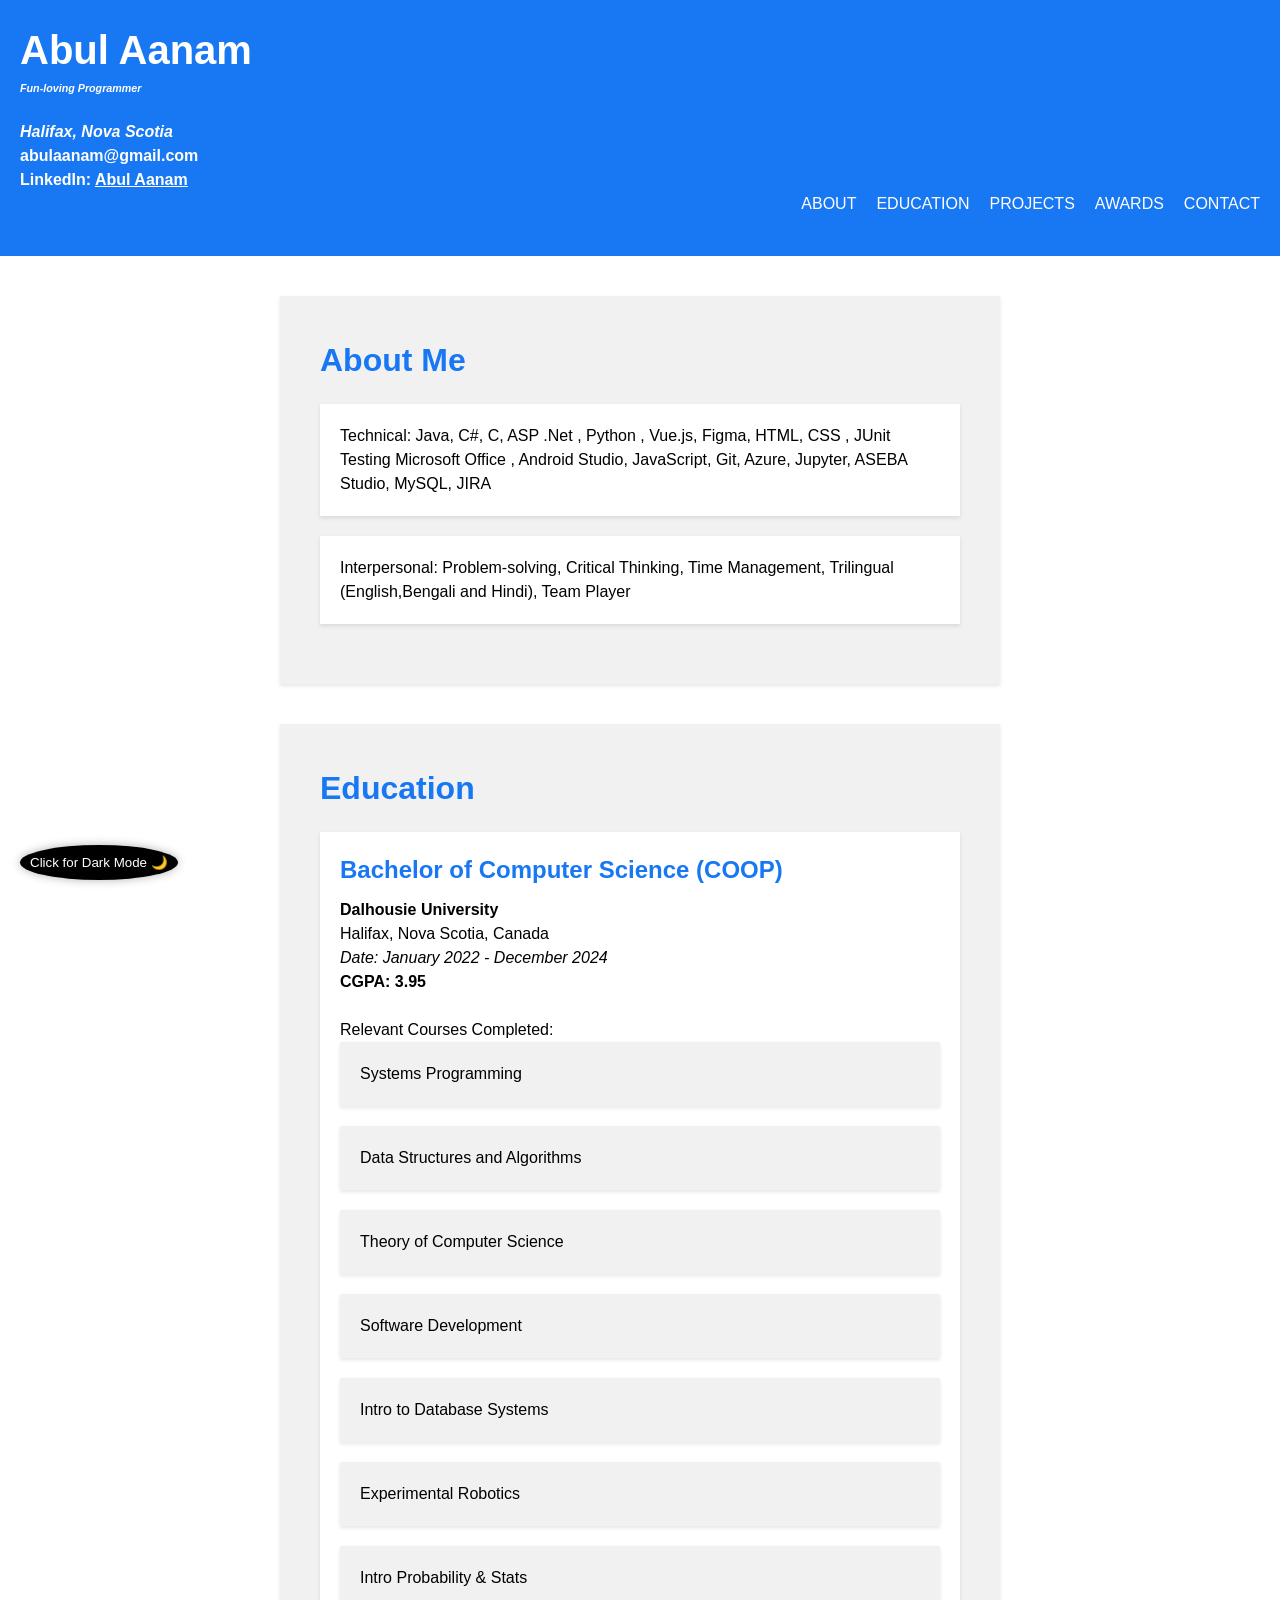
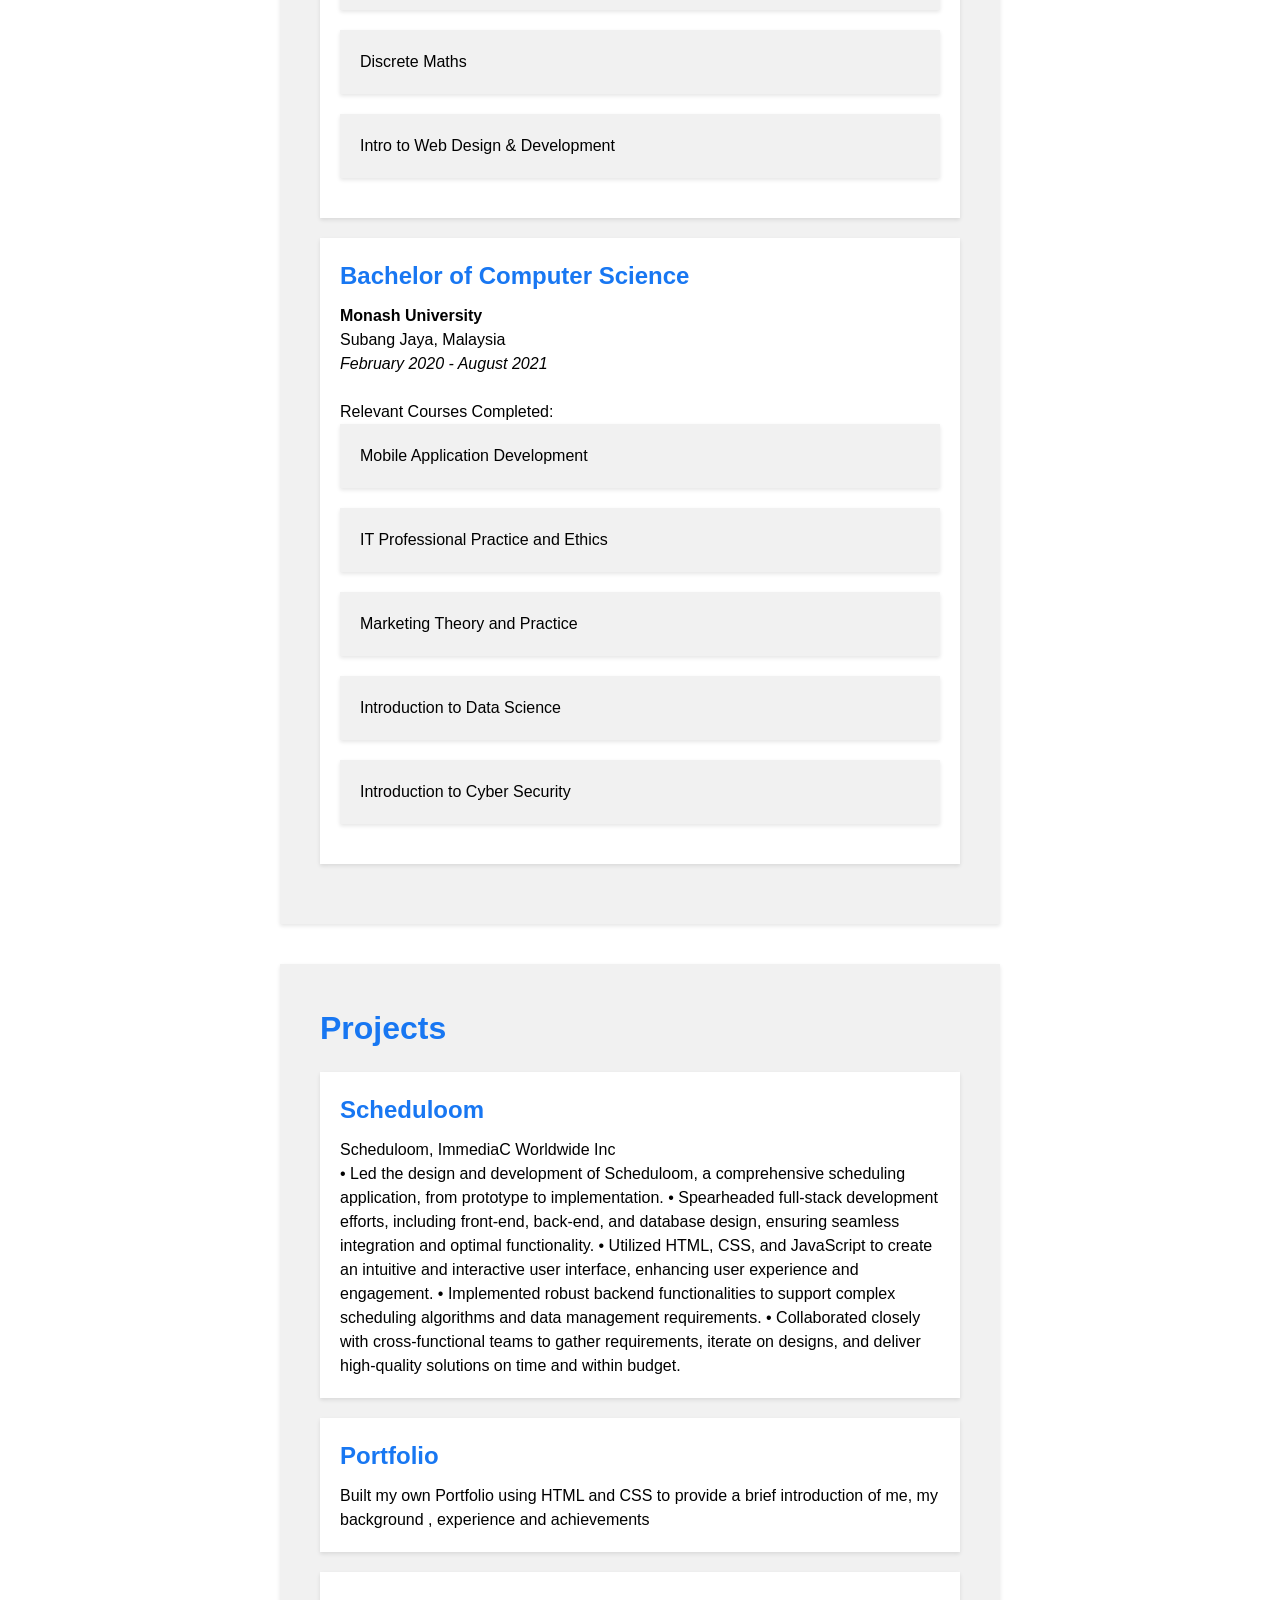
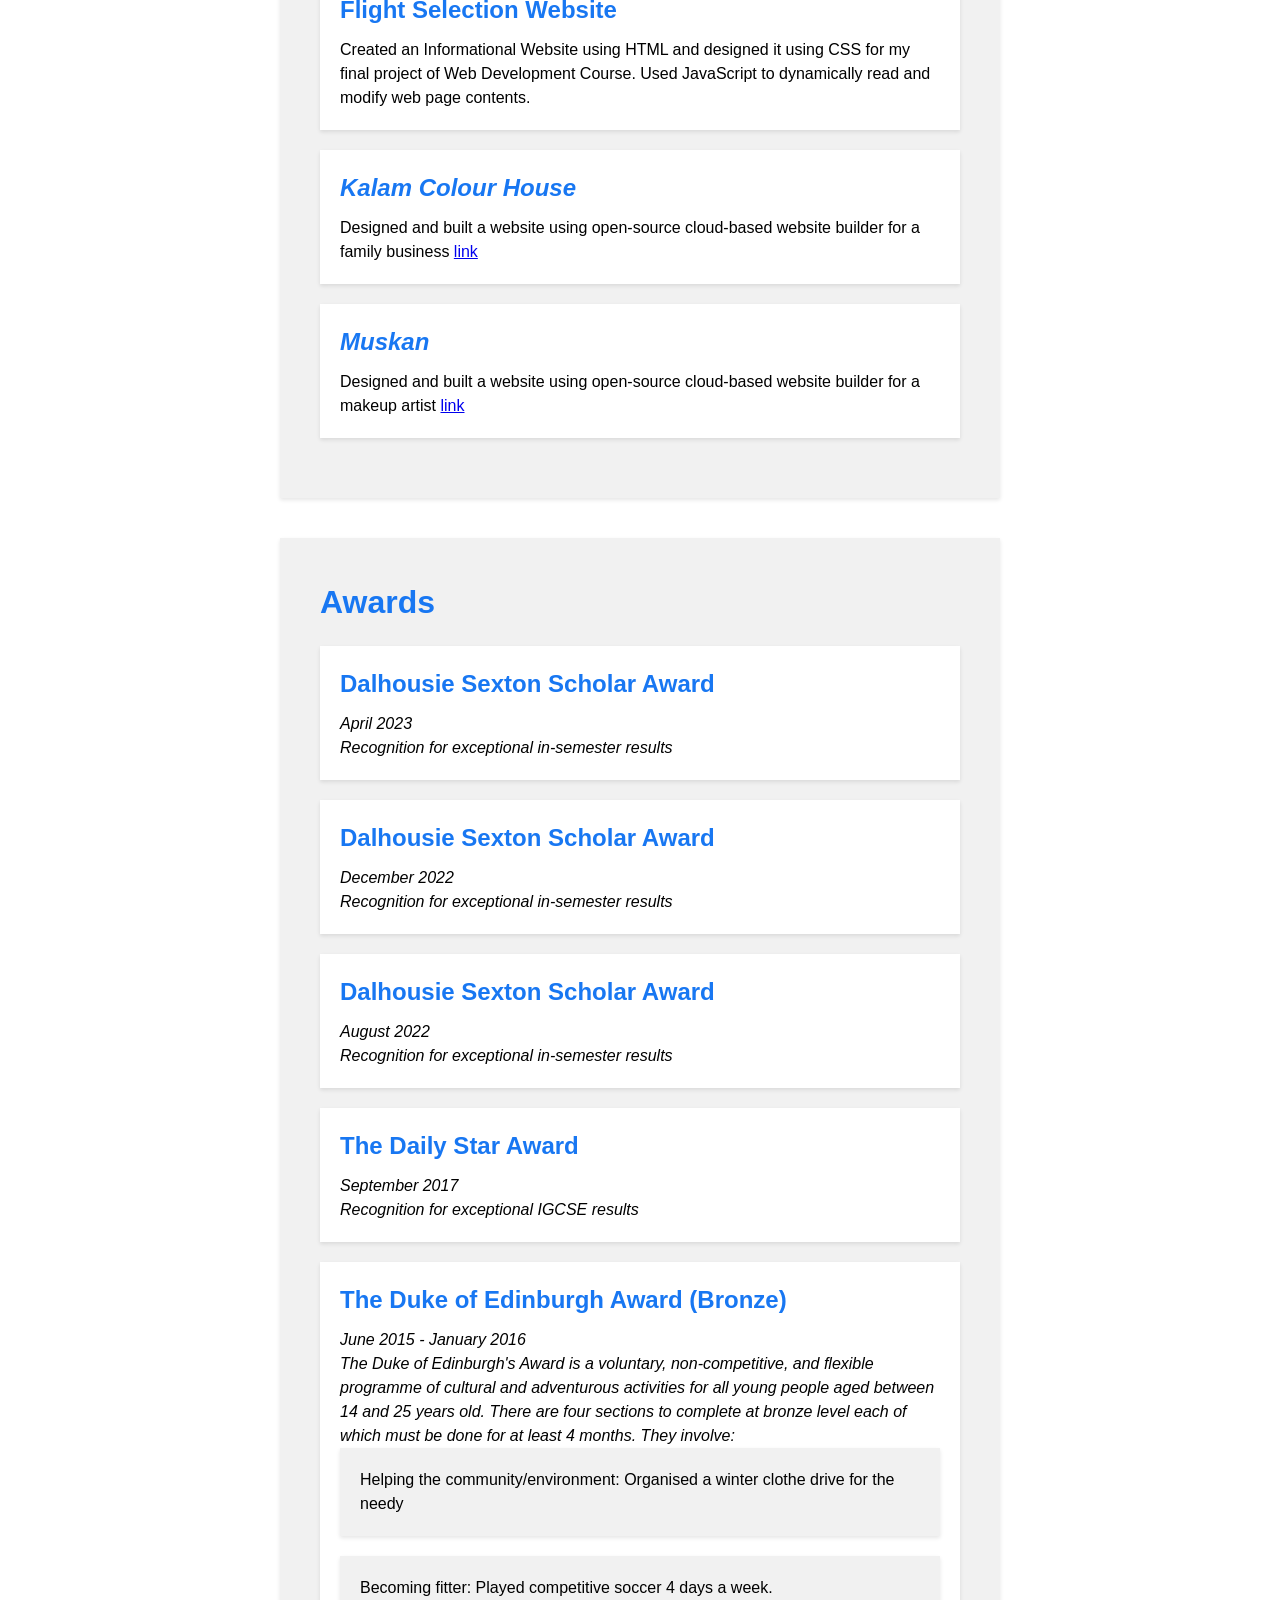
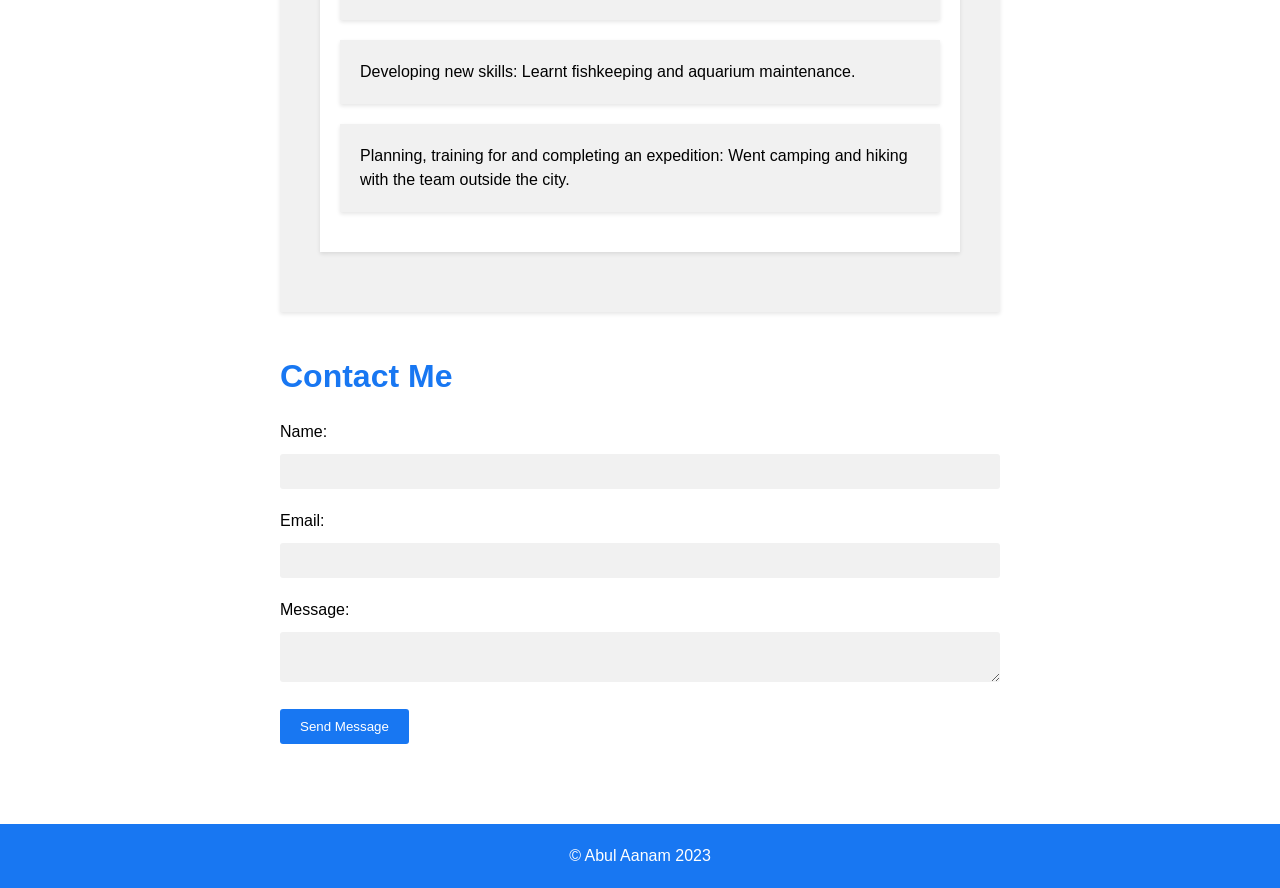
==== index.html @ 374cf5c2 "Update index.html" ====
<!DOCTYPE html>
<html lang="en">

<head>
  <meta charset="UTF-8">
  <meta name="viewport" content="width=device-width, initial-scale=1.0">
  <title>Abul Aanam - Portfolio</title>
  <link rel="stylesheet" href="style.css">
  <script src="your_script_file_name.js"></script>

  

<body>

  <header>
    <h1>Abul Aanam</h1>
    <h6><em>Fun-loving Programmer</em></h6>
    <br>
    <button class="dark-mode-toggle" onclick="toggleDarkMode()">Click for Dark Mode 🌙</button>
  
    <h4><em>Halifax, Nova Scotia</em></h4>
    <h4>abulaanam@gmail.com</h4>
    <h4>LinkedIn: <a href="https://www.linkedin.com/in/abul-aanam-955559208">Abul Aanam</a></h4>

    <nav>
      <ul>
        <li><a href="#about">About</a></li>
        <li><a href="#education">Education</a></li>
        <li><a href="#projects">Projects</a></li>
        <li><a href="#awards">Awards</a></li>
        <li><a href="#contact">Contact</a></li>
      </ul>
    </nav>
  </header>

  <main>

    <section id="about" class="section">
      <h2>About Me</h2>
      <ul>
        <li>Technical: Java, C#, C, ASP .Net , Python , Vue.js, Figma, HTML, CSS , JUnit Testing Microsoft Office , Android Studio, JavaScript, Git, Azure, Jupyter, ASEBA Studio, MySQL, JIRA</li>
        <li>Interpersonal: Problem-solving, Critical Thinking, Time Management, Trilingual (English,Bengali and Hindi), Team Player</li>
      </ul>
    </section>

    <section id="education" class="section">

      <h2>Education</h2>
      <ul>

        <li>
          <h3>Bachelor of Computer Science (COOP)</h3>
          <h4>Dalhousie University</h4>
          <p>Halifax, Nova Scotia, Canada</p>
          <p><em>Date: January 2022 - December 2024 </em></p>
          <p><b>CGPA: 3.95</b></p>
          <br>

          <p>Relevant Courses Completed:
            
            <ul>
              <li>Systems Programming</li>
              <li>Data Structures and Algorithms</li>
               <li>Theory of Computer Science</li>
              <li>Software Development</li>
              <li>Intro to Database Systems</li>
              <li>Experimental Robotics</li>
              <li>Intro Probability & Stats</li>
              <li>Discrete Maths</li>
              <li>Intro to Web Design & Development</li>
            </ul>
          </p>
        </li>

        <li>
          <h3>Bachelor of Computer Science</h3>
          <h4>Monash University</h4>
          <p>Subang Jaya, Malaysia</p>
          <p><em>February 2020 - August 2021</em></p>
          <br>
          <p>Relevant Courses Completed:
            <br>
            <ul>
              <li>Mobile Application Development</li>
              <li>IT Professional Practice and Ethics</li>
              <li>Marketing Theory and Practice</li>
              <li>Introduction to Data Science</li>
              <li>Introduction to Cyber Security</li>
            </ul>
          </p>
        </li>

        
      </ul>
    </section>

    <section id="projects" class="section">
      <h2>Projects</h2>
      <ul>
        <li>
          <h3>Scheduloom</h3>
          <p>Scheduloom, ImmediaC Worldwide Inc 
            <p>
              • Led the design and development of Scheduloom, a comprehensive scheduling application,
                from prototype to implementation.
              • Spearheaded full-stack development efforts, including front-end, back-end, and database
                design, ensuring seamless integration and optimal functionality.
              • Utilized HTML, CSS, and JavaScript to create an intuitive and interactive user interface,
                enhancing user experience and engagement.
              • Implemented robust backend functionalities to support complex scheduling algorithms
                and data management requirements.
              • Collaborated closely with cross-functional teams to gather requirements, iterate on
                designs, and deliver high-quality solutions on time and within budget.
            </p>
          </p>
        </li>
        
        <li>
          <h3>Portfolio</h3>
          <p>Built my own Portfolio using HTML and CSS to provide a brief introduction of me, my background , experience and achievements </p>
        </li>
        
        <li>
          <h3>Flight Selection Website</h3>
          <p>Created an Informational Website using HTML and designed it using CSS for my final project of Web Development Course. Used JavaScript to dynamically read and modify web page contents.</p>
        </li>

        <li>
          <h3><em>Kalam Colour House</em></h3>
          <p>Designed and built a website using open-source cloud-based website builder for a family business <a href="https://abulaanam.wixsite.com/kalamcolourhouse">link</a></p>
        </li>

        <li>
          <h3><em>Muskan</em></h3>
          <p>Designed and built a website using open-source cloud-based website builder for a makeup artist <a href="https://aarthmuskan.wixsite.com/website">link</a></p>

        </li>


      </ul>
    </section>


    <section id="awards" class="section">

      <h2>Awards</h2>
      <ul>
        <li>
            <h3>Dalhousie Sexton Scholar Award</h3>
            <p><em>April 2023</em></p>
            <p><em>Recognition for exceptional in-semester results</em></p>
          </li>
        <li>
          <h3>Dalhousie Sexton Scholar Award</h3>
          <p><em>December 2022</em></p>
          <p><em>Recognition for exceptional in-semester results</em></p>
        </li>
        <li>
          <h3>Dalhousie Sexton Scholar Award</h3>
          <p><em>August 2022</em></p>
          <p><em>Recognition for exceptional in-semester results</em></p>
        </li>
        <li>
          <h3>The Daily Star Award</h3>
          <p><em>September 2017</em></p>
          <p><em>Recognition for exceptional IGCSE results</em></p>
        </li>
        <li id="duke">
          <h3>The Duke of Edinburgh Award (Bronze)</h3>
          <p><em>June 2015 - January 2016</em></p>

          <p><em>The Duke of Edinburgh's Award is a voluntary, non-competitive, and flexible programme of cultural and adventurous activities for all young people aged between 14 and 25 years old. There are four sections to complete at bronze level each of which must be done for at least 4 months. They involve:</em></p>
          <ul>
            <li>Helping the community/environment: Organised a winter clothe drive for the needy</li>
            <li>Becoming fitter: Played competitive soccer 4 days a week.</li>
            <li>Developing new skills: Learnt fishkeeping and aquarium maintenance.</li>
            <li>Planning, training for and completing an expedition: Went camping and hiking with the team outside the city.</li>
          </ul>
          
        </li>
      </ul>

    </section>

    <section id="contact">
      
      <h2>Contact Me</h2>
      
      
      <form action="mailto:abulaanam@gmail.com" method="post" enctype="multipart/form-data">
        <label for="name">Name:</label>
        <input type="text" id="name" required>
        <label for="email">Email:</label>
        <input type="email" id="email" required>
        <label for="message">Message:</label>
        <textarea type="message" id="message" required></textarea>
        <button type="submit">Send Message</button>
      </form>

    </section>

  </main>


  <footer>
    <button onclick="topFunction()" id="myBtn" title="Go to top">Top↑</button>
    <p>&copy; Abul Aanam 2023</p>
  </footer>

</body>


</html>
---- style.css ----
/* Basic Styles */

* {
  box-sizing: border-box;
  margin: 0;
  padding: 0;
}

body {
  font-family: Arial, sans-serif;
  font-size: 16px;
  line-height: 1.5;
  background-color: white; 
}

header {
  background-color: #1877f2; 
  color: #fff;
  padding: 20px;
}


h4 a {
  color:  white;
}



h1 {
  font-size: 2.5rem;
  margin: 0;
}

nav ul {
  display: flex;
  justify-content: flex-end;
  list-style: none;
  margin: 0;
  padding: 0;
}

nav li {
  margin-left: 20px;
}

nav a {
  color: #fff;
  text-decoration: none;
  text-transform: uppercase;
}


nav a:hover {
  text-decoration: underline;
  text-decoration-color: #f1f1f1;
}

main {
  max-width: 800px;
  margin: 0 auto;
  padding: 40px;
}

.section {
  background-color: #f1f1f1;
  padding: 40px;
  box-shadow: 0 2px 4px rgba(0,0,0,.1);
}

.section li {
  background-color: #fff;
  padding: 20px;
  box-shadow: 0 2px 4px rgba(0,0,0,.1);
}

.section ul ul li {
    background-color:  #f1f1f1;
  }


section {
  margin-bottom: 40px;
}

h2 {
  font-size: 2rem;
  margin-bottom: 20px;
  color: #1877f2; 
}

ul {
  list-style: none;
  padding: 0;
}

li {
  margin-bottom: 20px;
}

h3 {
  font-size: 1.5rem;
  margin-bottom: 10px;
  color:  #1877f2; 
}

footer {
  background-color: #1877f2;
  color: #fff;
  padding: 20px;
  text-align: center;
}

footer p {
  margin: 0;
}

/* Custom Styles */

/* About Section */

#about {
  
  background-color: #f1f1f1;
}

#about p {
  margin-bottom: 20px;
}

/* Contact Section */

#contact {
  background-color: #fff;
}

form label {
  display: block;
  margin-bottom: 10px;
}

form input,form textarea {
  border: none;
  border-radius: 3px;
  padding: 10px;
  margin-bottom: 20px;
  width: 100%;
  background-color: #f2f2f2;
}

form button[type="submit"] {
  background-color: #1877f2; 
  color: #fff;
  border: none;
  border-radius: 3px;
  padding: 10px 20px;
  cursor: pointer;
}

form button[type="submit"]:hover {
  background-color: #3b5998; 
}
  
  form input{
    background-color: #f1f1f1;
  }  

  form textarea{
    background-color: #f1f1f1;
  }  

  #myBtn {
    display: none; /* Hide the button by default */
    position: fixed; /* Fixed position */
    bottom: 20px; /* Place the button at the bottom of the page */
    right: 30px; /* Place the button 30px from the right */
    z-index: 99; /* Make sure it does not overlap */
    border: none; /* Remove borders */
    outline: none; /* Remove outline */
    background-color: #555; /* Set background color */
    color: white; /* Set text color */
    cursor: pointer; /* Add a pointer on hover */
    padding: 15px; /* Add padding */
    border-radius: 10px; /* Add rounded corners */
    font-size: 18px; /* Increase font size */
  }
  
  #myBtn:hover {
    background-color: red; /* Add a darker background on hover */
  }


/* DARK MODE */

/* Style for the button */
.dark-mode-toggle {
  position: fixed;
  bottom: 20px;
  left: 20px;
  padding: 10px;
  background-color:#555555;
  border: none;
  box-shadow: 0px 0px 10px rgba(0, 0, 0, 0.3);
  z-index: 9999;
  cursor: pointer;
}

.dark-mode header {
      background-color: black; 
      color: #fff;
      padding: 20px;
    }    


/* About Section */

.dark-mode #about {

  background-color: black ;
  color:  #f2f2f2;
}

.dark-mode #about p {
  margin-bottom: 20px;
  color: #f2f2f2;
}


.dark-mode h4 a {
  color: #f2f2f2;
  }
  .dark-mode nav a {
  color: #f2f2f2;
  }
  .dark-mode nav a:hover {
  text-decoration-color: #f2f2f2;
  }
  
  .dark-mode .section {
  background-color: black;
  color:  #f2f2f2;
  }

  .dark-mode .section li {
  background-color: #555555;
  }

  .dark-mode #education li{
      background-color: black;
      color:  #f2f2f2;
  }

  .dark-mode #education li li{
      background-color: #555555;
      color:  #f2f2f2;
  }

  .dark-mode #awards li li{ 
      background-color: #333333;
      color:  #f2f2f2;
  }
  
  .dark-mode h2 {
  color: #f2f2f2;
  }
  
  .dark-mode h3 {
  color: #f2f2f2;
  }

/* Contact Section */

.dark-mode #contact {
  background-color:#333333;
  color:  #f2f2f2;
}    
  
.dark-mode footer {
  background-color: #444444;
  color:  #f2f2f2;
  }
  
  .dark-mode footer p {
  color: #f2f2f2;
  }
  
  .dark-mode form input, .dark-mode form textarea {
  background-color: #555555;
  color: #f2f2f2;
  }
  
  .dark-mode form button[type="submit"] {
  background-color: black;
  color:  #f2f2f2;
  }
  
  .dark-mode form button[type="submit"]:hover {
  background-color: black;
  color:  #f2f2f2;
  }
  
  .dark-mode #myBtn {
  background-color: #f2f2f2;
  color: white;
  color: #333333;
  }
  
  .dark-mode #myBtn:hover {
  background-color: #333333;
  color: #f2f2f2;
  }



/* Style for the button dark mode */
 .dark-mode .dark-mode-toggle {
  position: fixed;
  bottom: 20px;
  left: 20px;
  padding: 10px;
  background-color: white ;
  color: black;
  border: none;
  border-radius: 50%;
  box-shadow: 0px 0px 10px rgba(0, 0, 0, 0.3);
  z-index: 9999;
  cursor: pointer;
}

.dark-mode-toggle {
  position: fixed;
  bottom: 20px;
  left: 20px;
  padding: 10px;
  background-color: black ;
  color: white;
  border: none;
  border-radius: 50%;
  box-shadow: 0px 0px 10px rgba(0, 0, 0, 0.3);
  z-index: 9999;
  cursor: pointer;
}
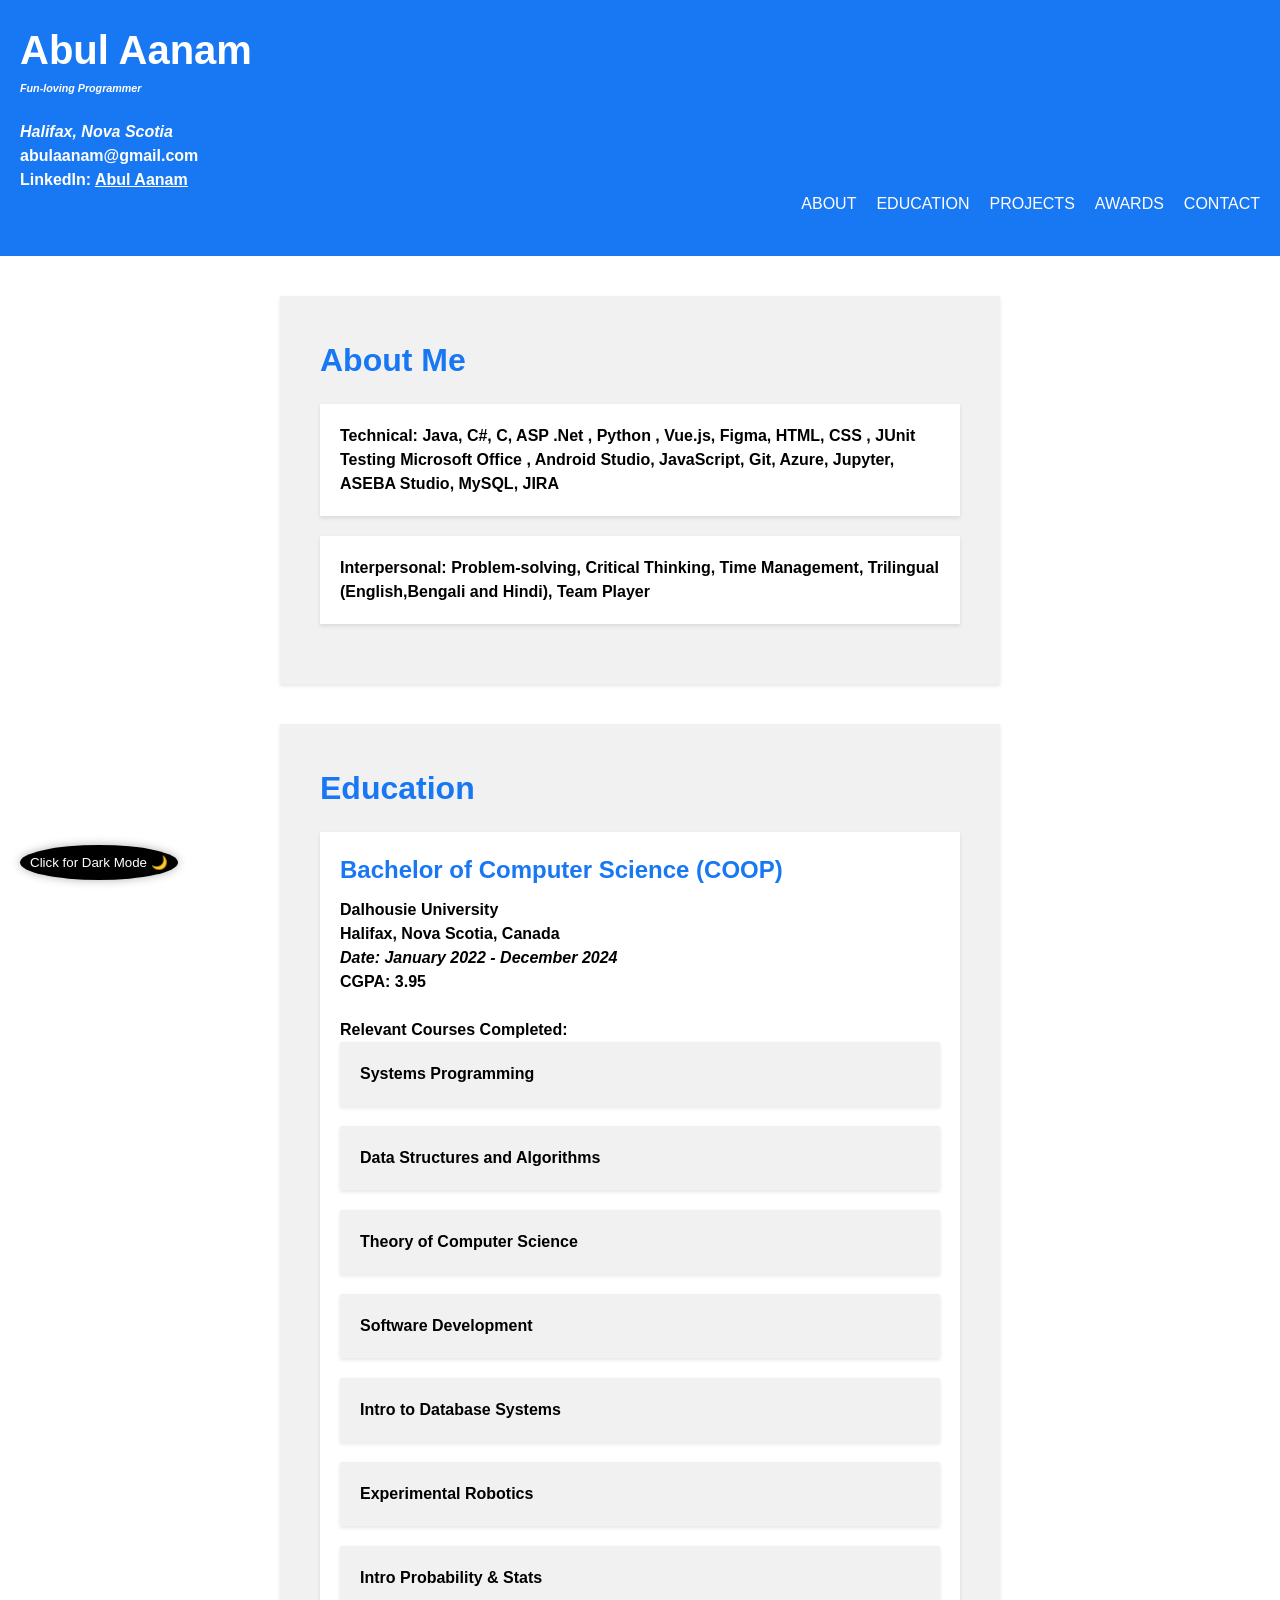
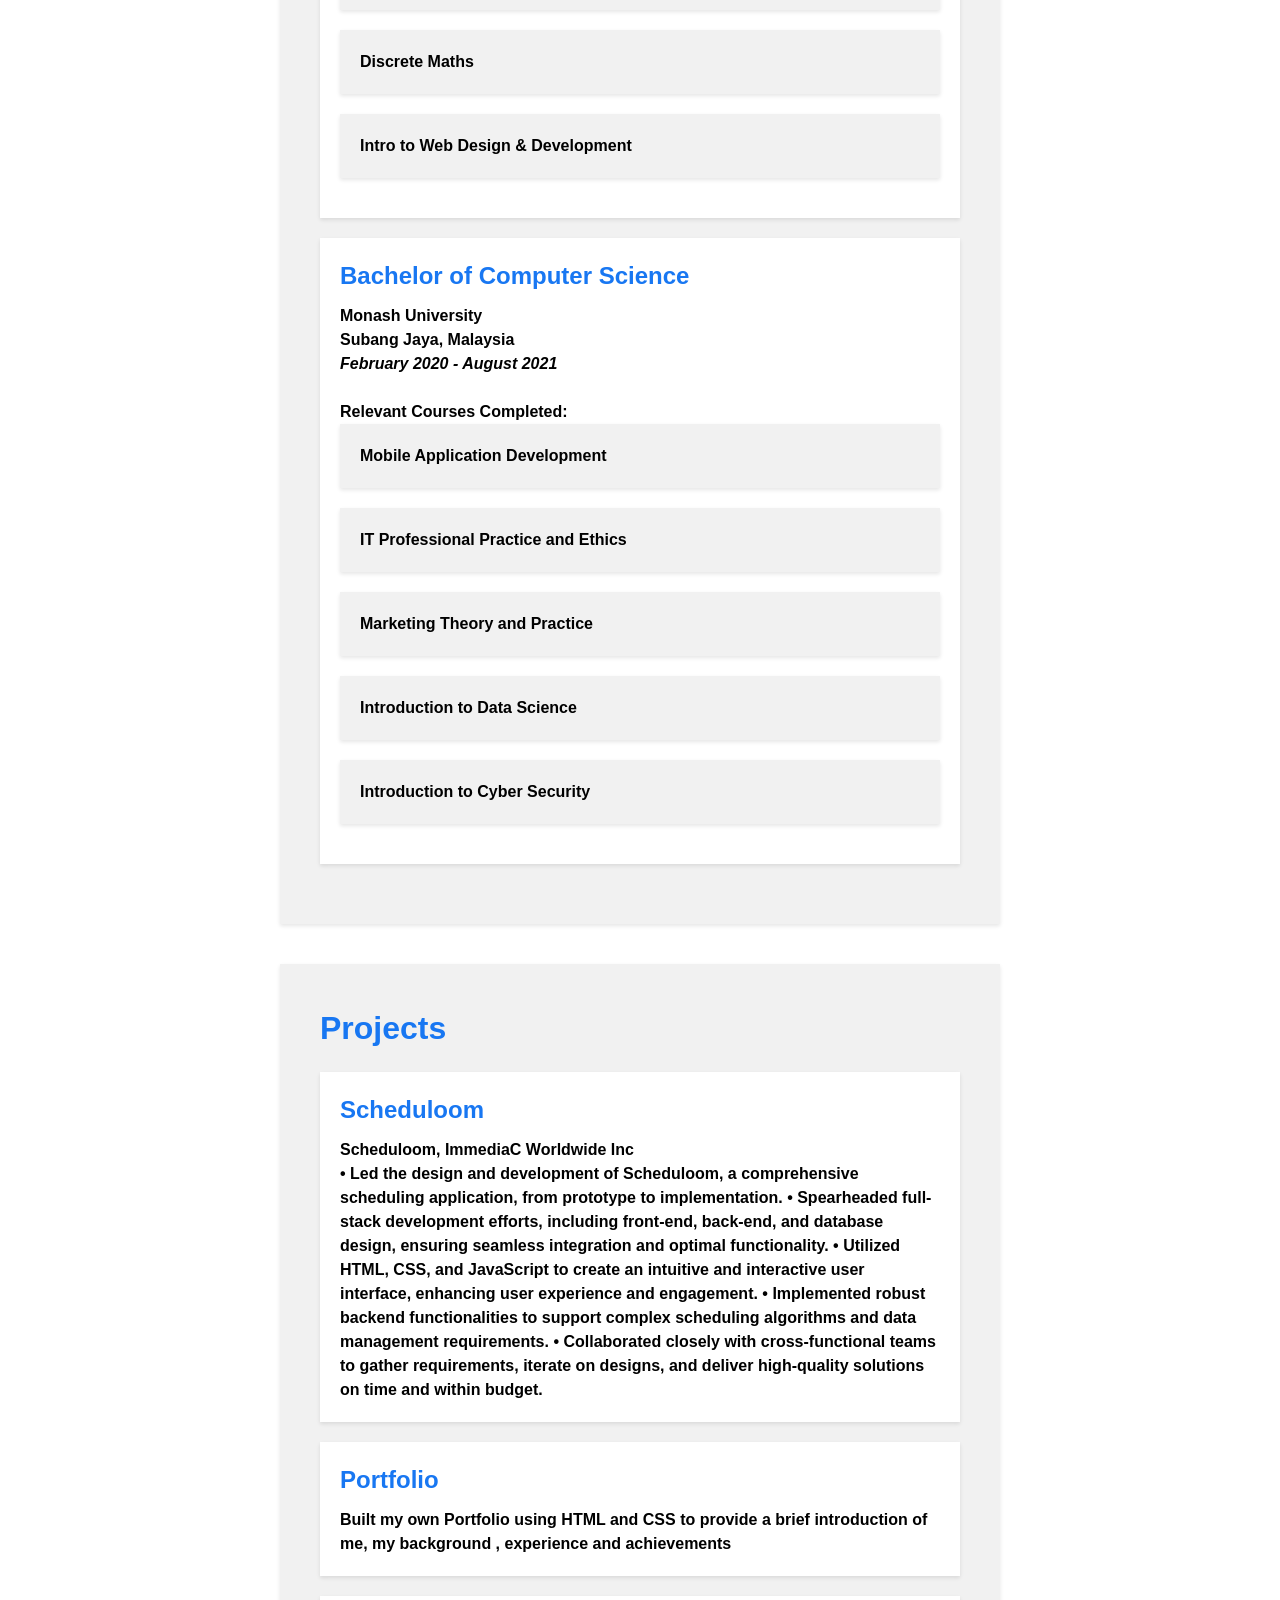
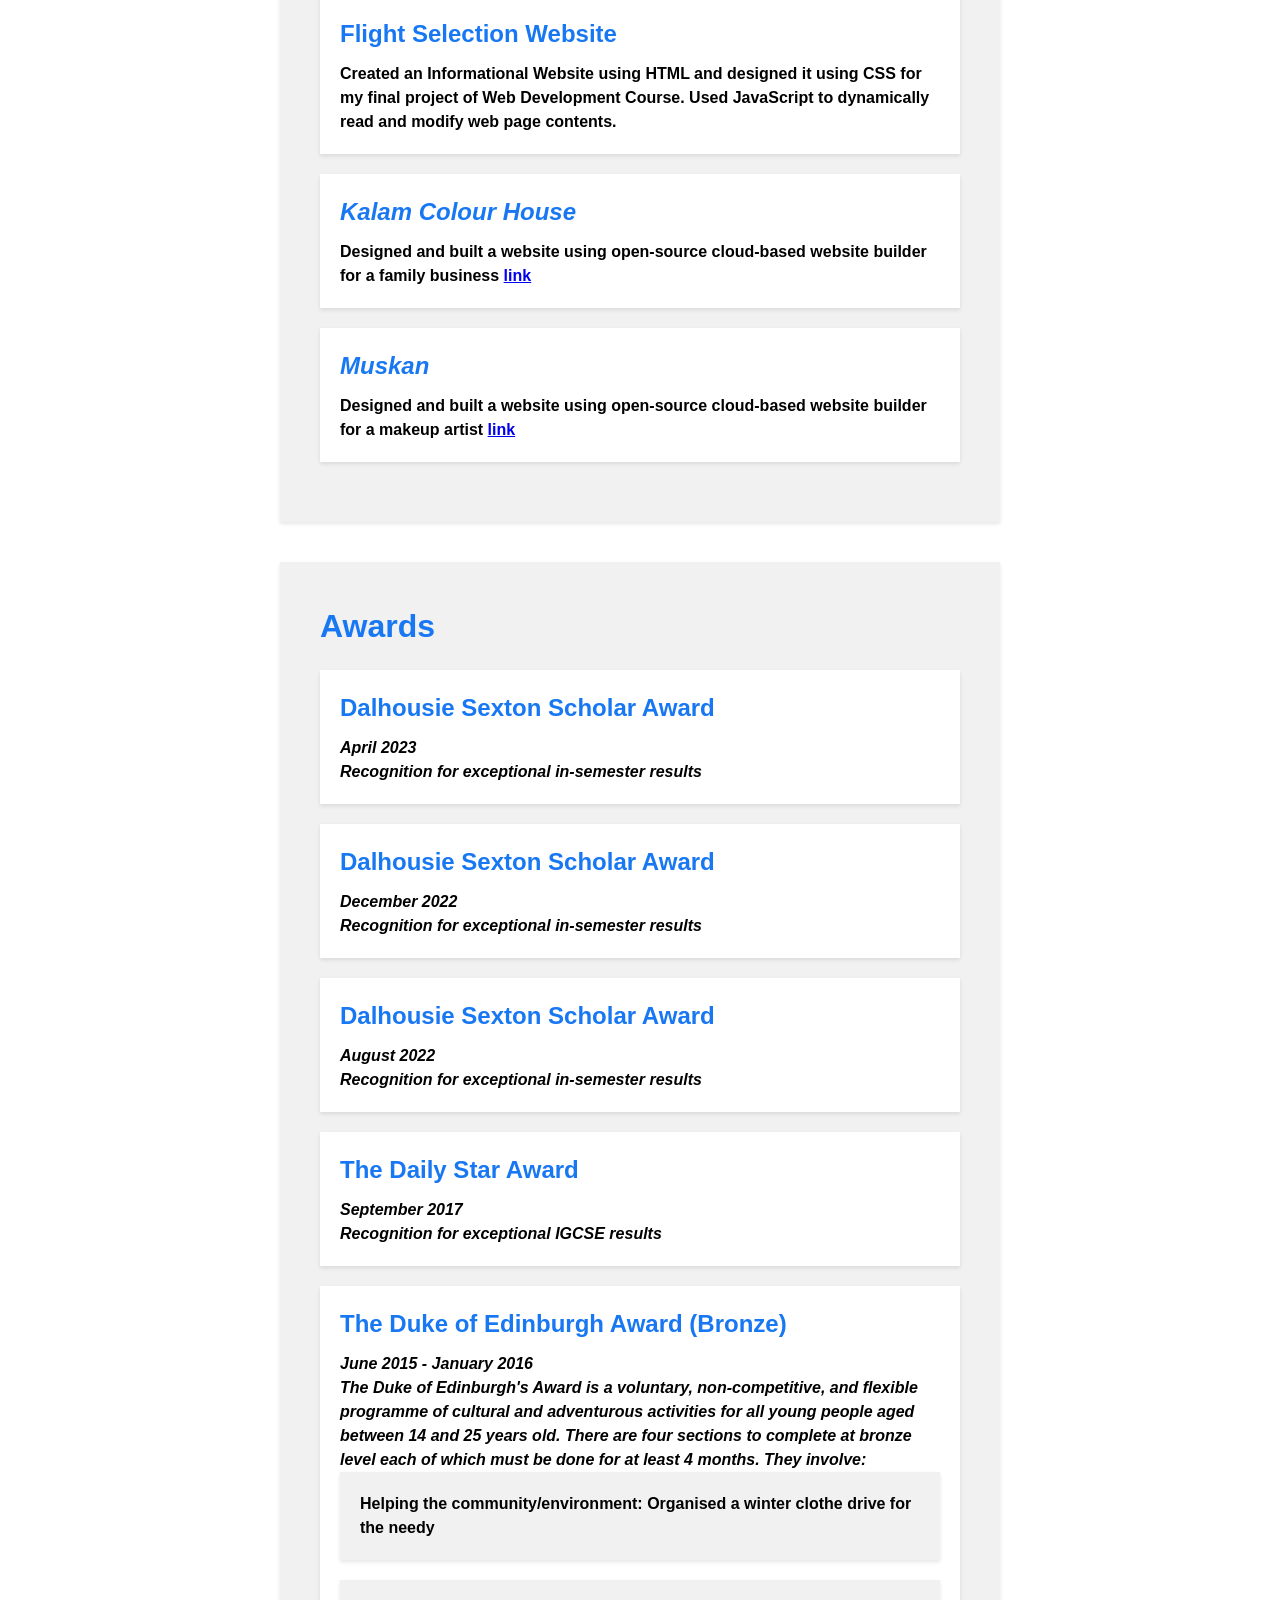
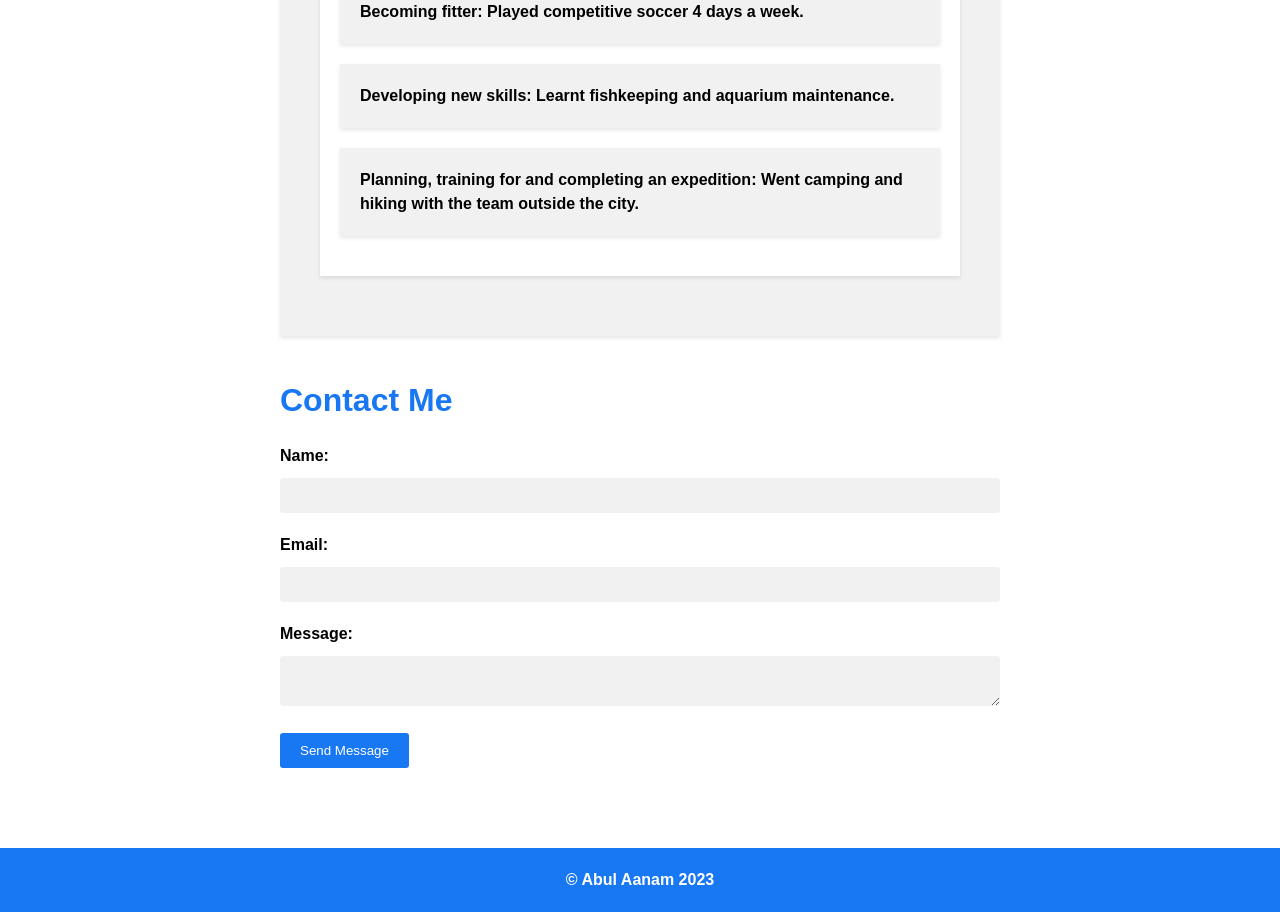
==== commit 0c07533a: "Update index.html" ====
--- a/index.html
+++ b/index.html
@@ -38,8 +38,8 @@
     <section id="about" class="section">
       <h2>About Me</h2>
       <ul>
-        <li>Technical: Java, C#, C, ASP .Net , Python , Vue.js, Figma, HTML, CSS , JUnit Testing Microsoft Office , Android Studio, JavaScript, Git, Azure, Jupyter, ASEBA Studio, MySQL, JIRA</li>
-        <li>Interpersonal: Problem-solving, Critical Thinking, Time Management, Trilingual (English,Bengali and Hindi), Team Player</li>
+        <li><b>Technical:<b> Java, C#, C, ASP .Net , Python , Vue.js, Figma, HTML, CSS , JUnit Testing Microsoft Office , Android Studio, JavaScript, Git, Azure, Jupyter, ASEBA Studio, MySQL, JIRA</li>
+        <li><b>Interpersonal:<b> Problem-solving, Critical Thinking, Time Management, Trilingual (English,Bengali and Hindi), Team Player</li>
       </ul>
     </section>
 
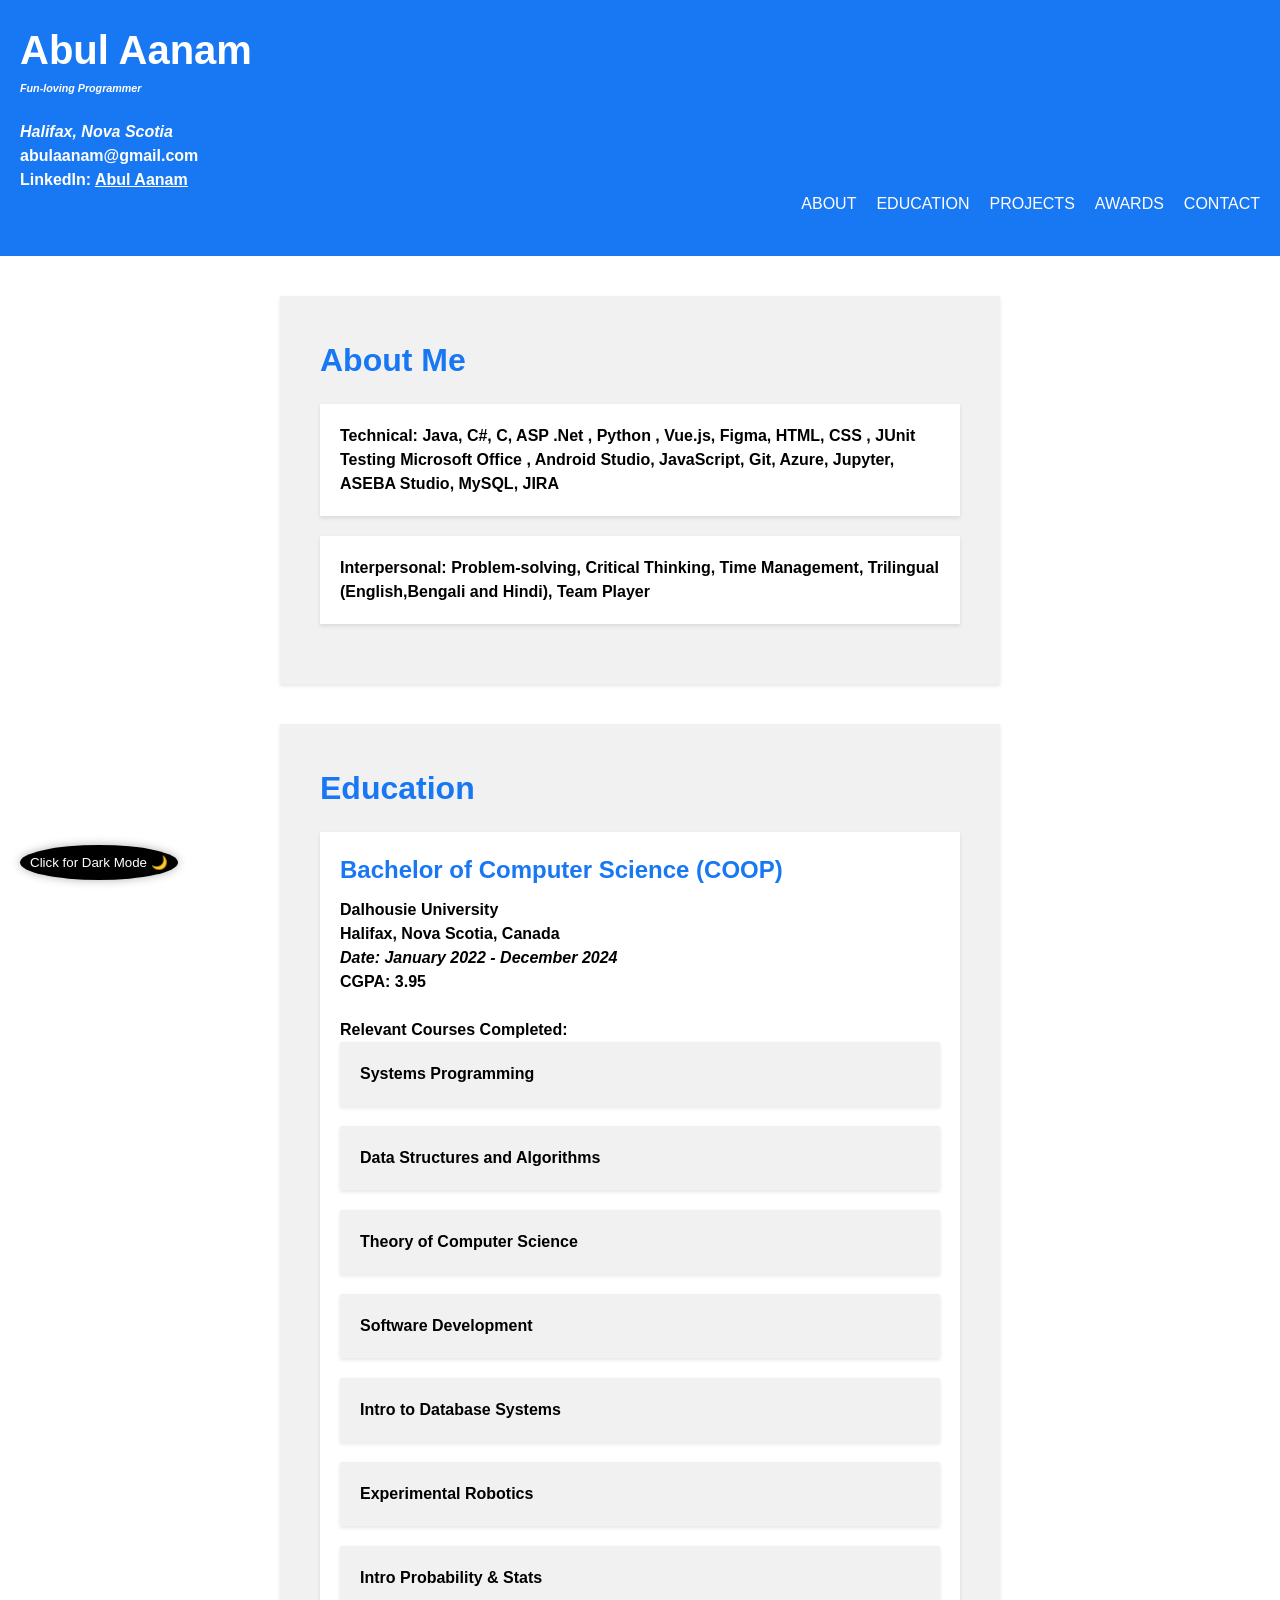
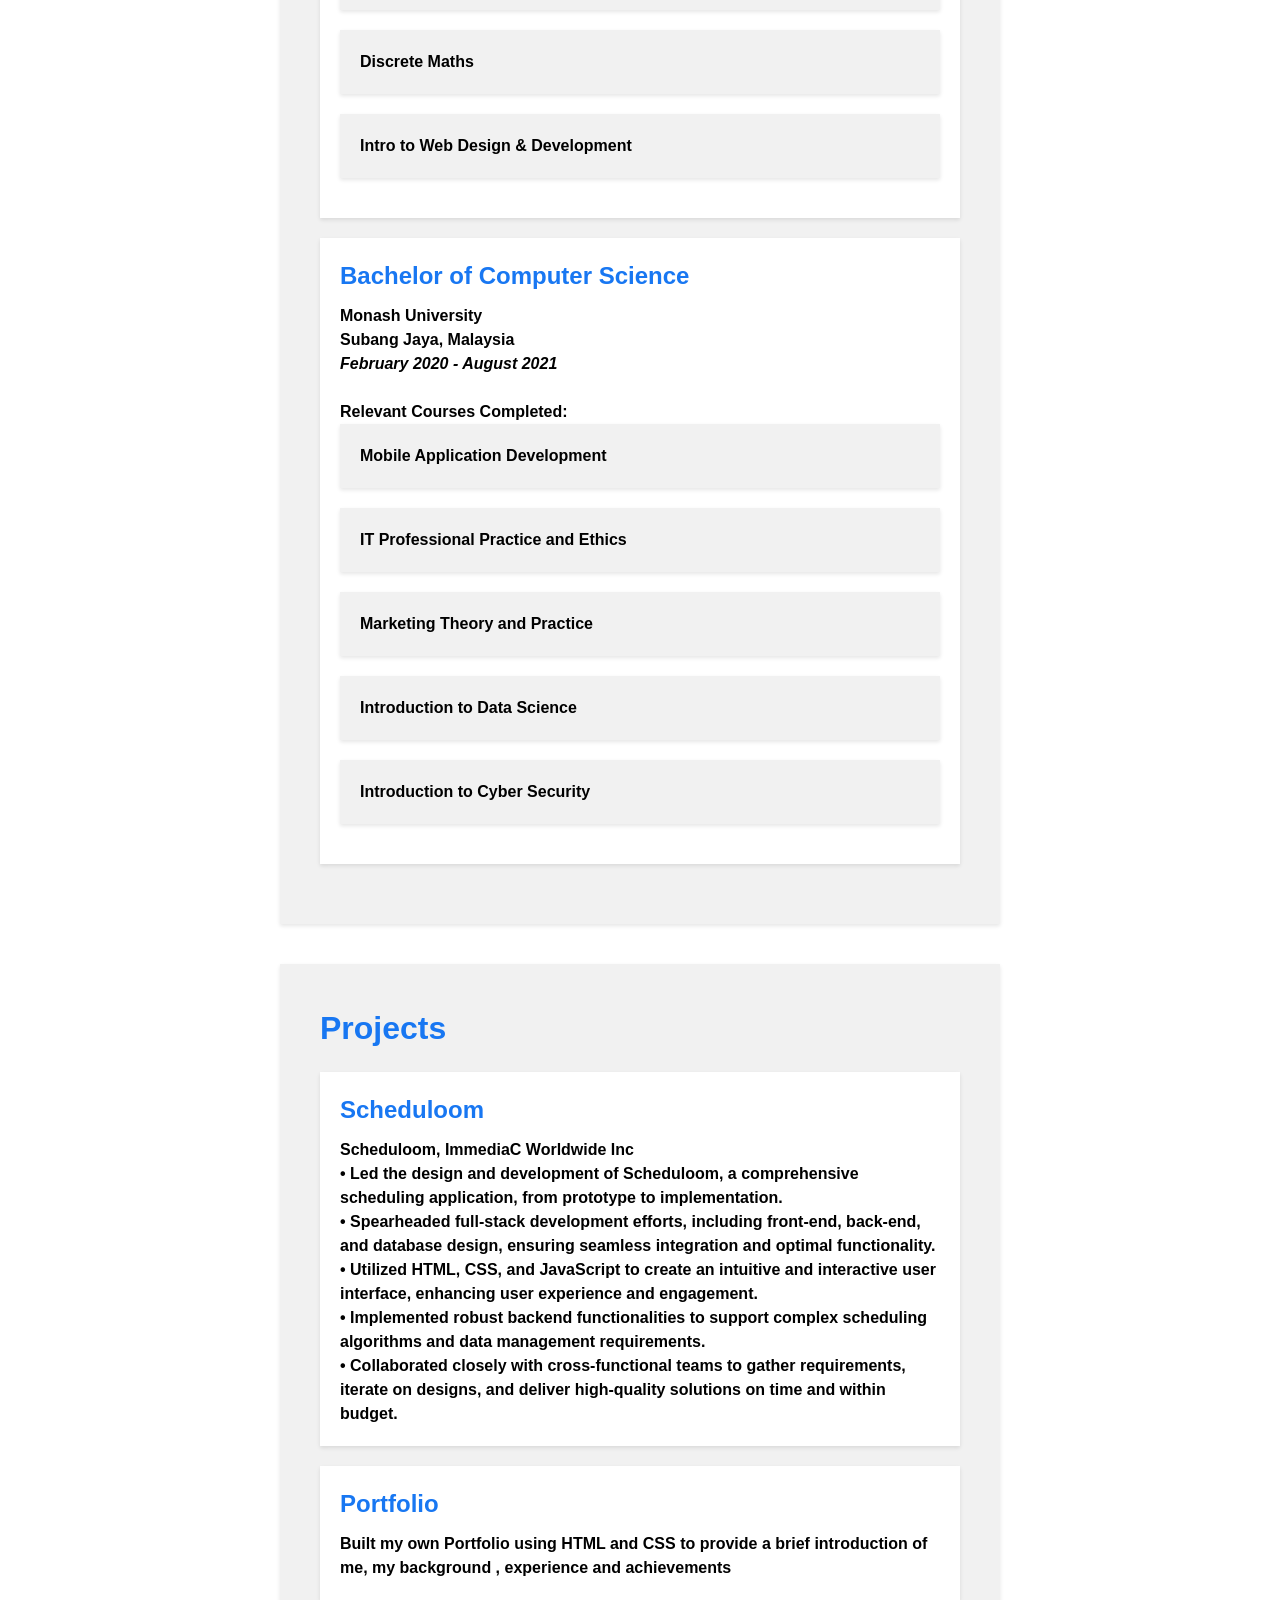
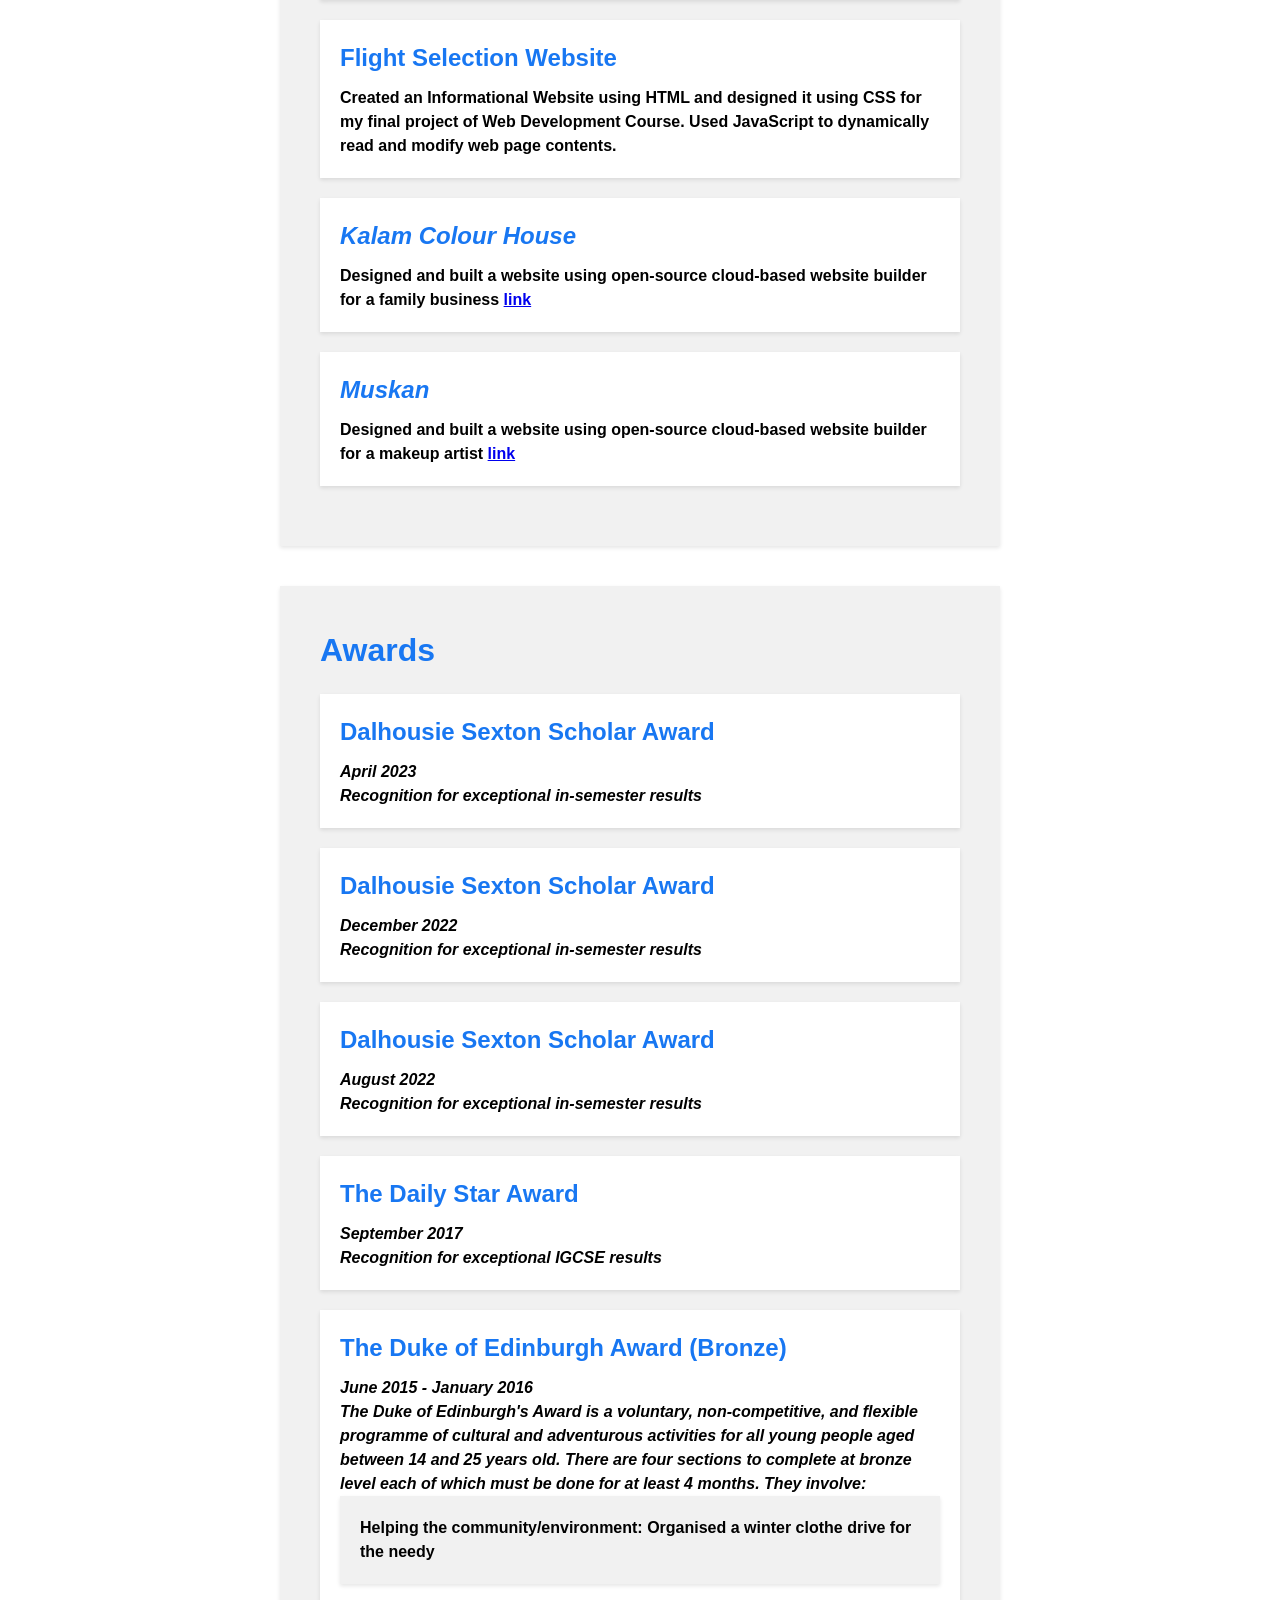
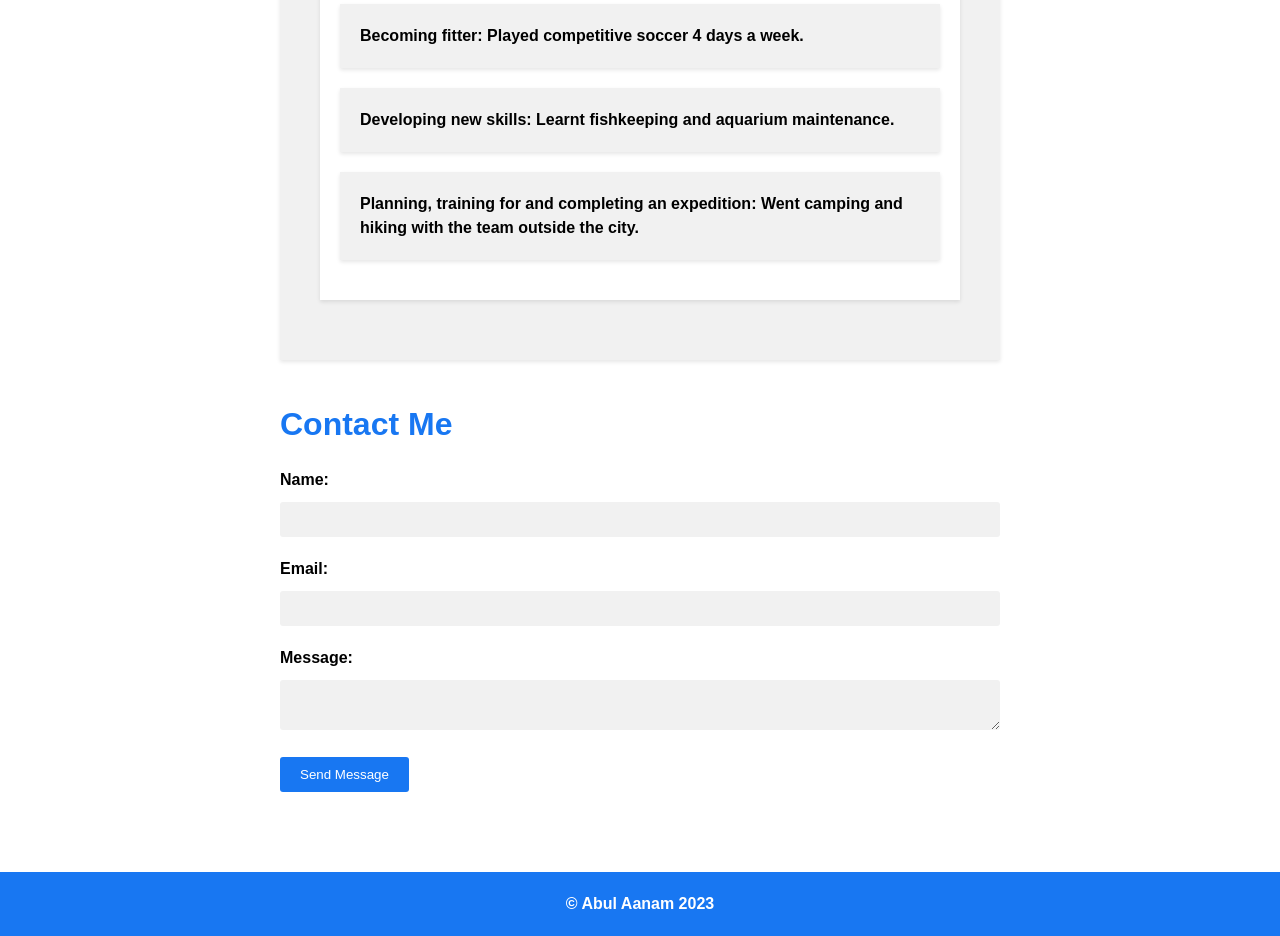
==== commit 9e33b1be: "Update index.html" ====
--- a/index.html
+++ b/index.html
@@ -102,15 +102,15 @@
           <p>Scheduloom, ImmediaC Worldwide Inc 
             <p>
               • Led the design and development of Scheduloom, a comprehensive scheduling application,
-                from prototype to implementation.
+                from prototype to implementation. <br>
               • Spearheaded full-stack development efforts, including front-end, back-end, and database
-                design, ensuring seamless integration and optimal functionality.
+                design, ensuring seamless integration and optimal functionality.<br>
               • Utilized HTML, CSS, and JavaScript to create an intuitive and interactive user interface,
-                enhancing user experience and engagement.
+                enhancing user experience and engagement.<br>
               • Implemented robust backend functionalities to support complex scheduling algorithms
-                and data management requirements.
+                and data management requirements.<br>
               • Collaborated closely with cross-functional teams to gather requirements, iterate on
-                designs, and deliver high-quality solutions on time and within budget.
+                designs, and deliver high-quality solutions on time and within budget.<br>
             </p>
           </p>
         </li>
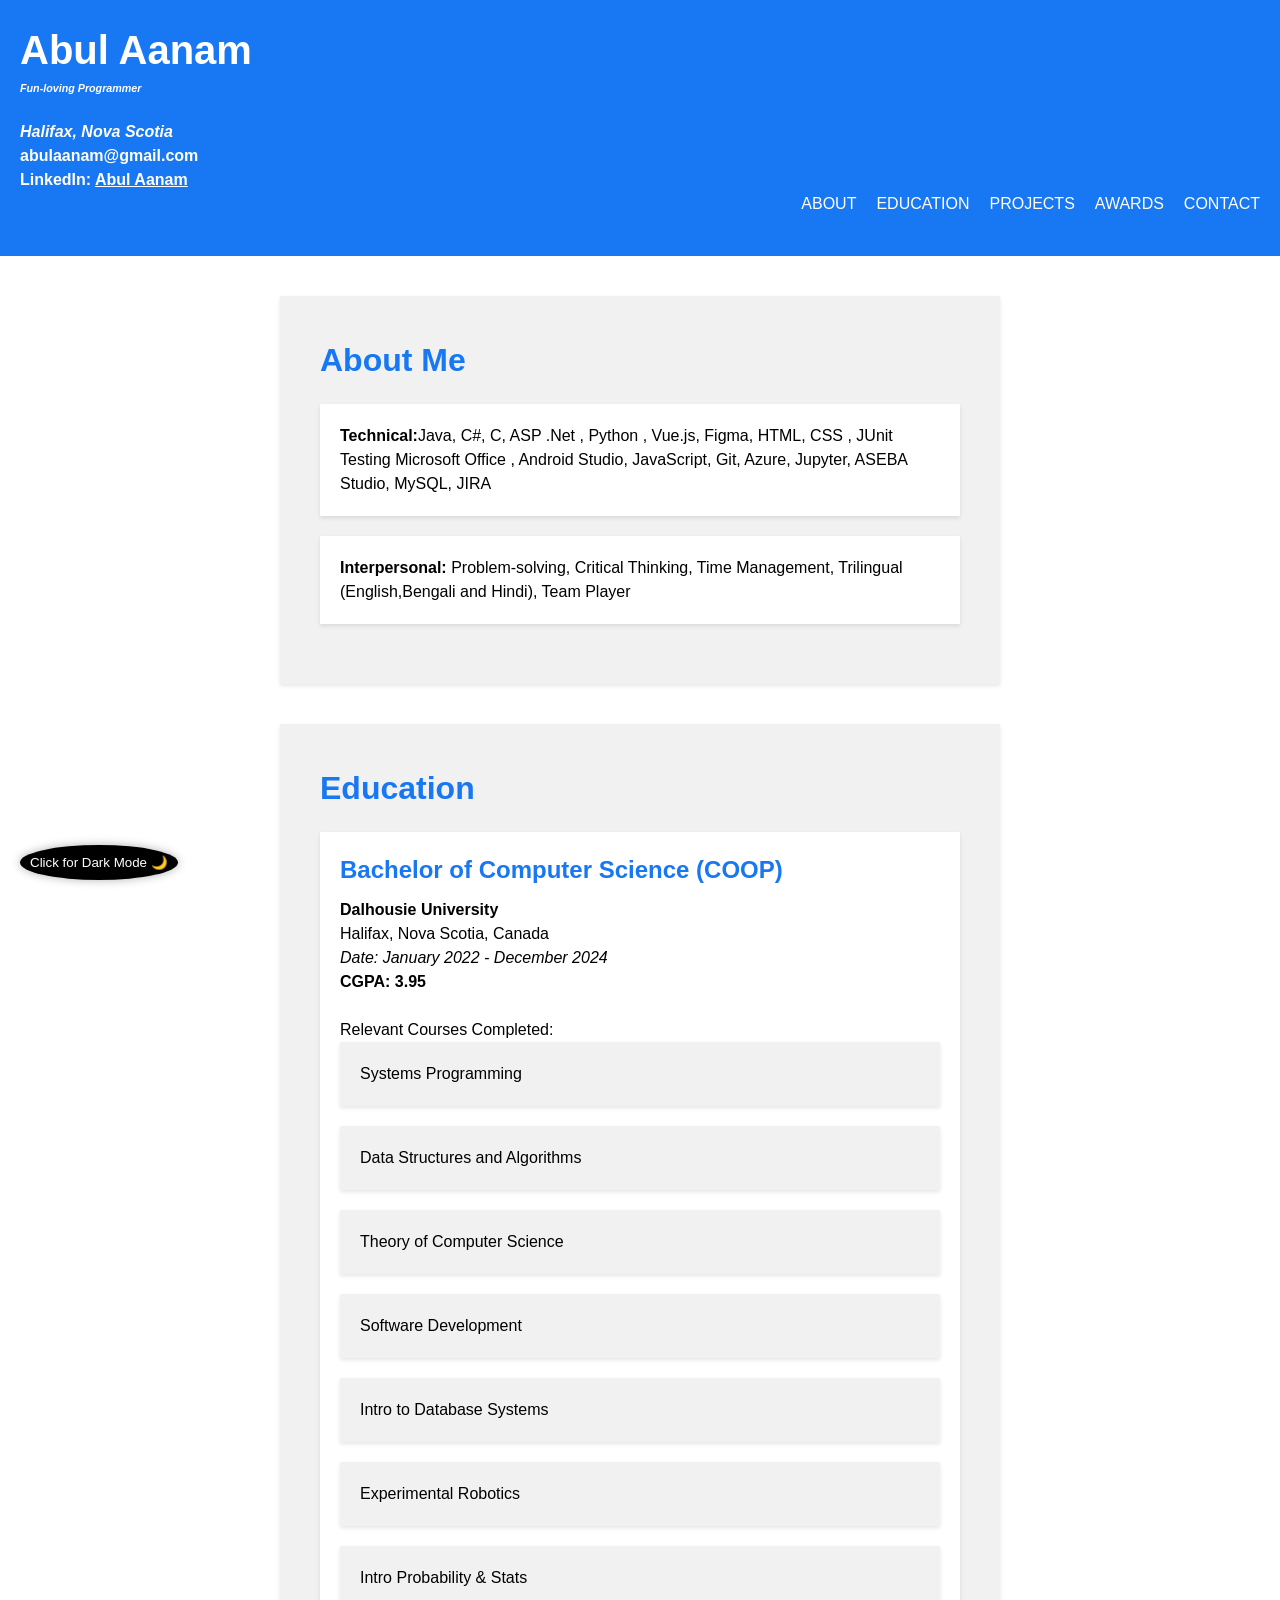
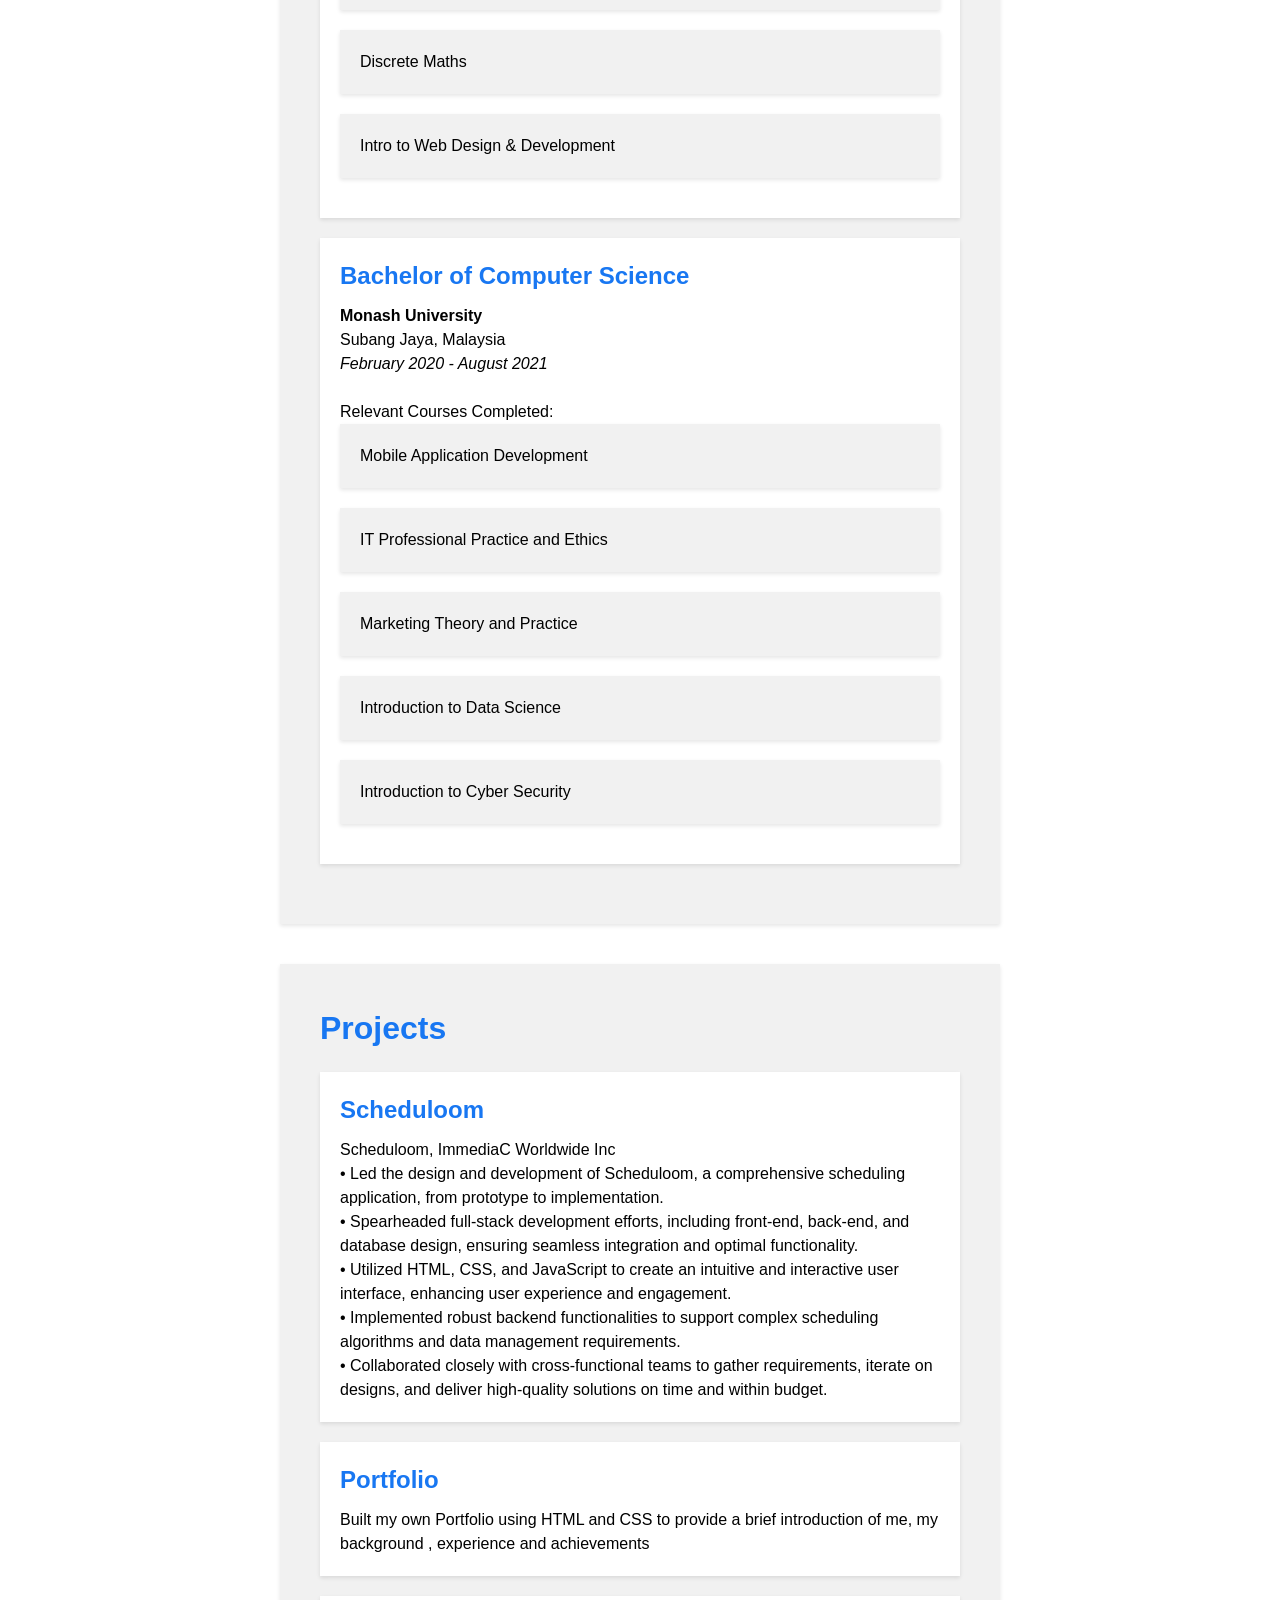
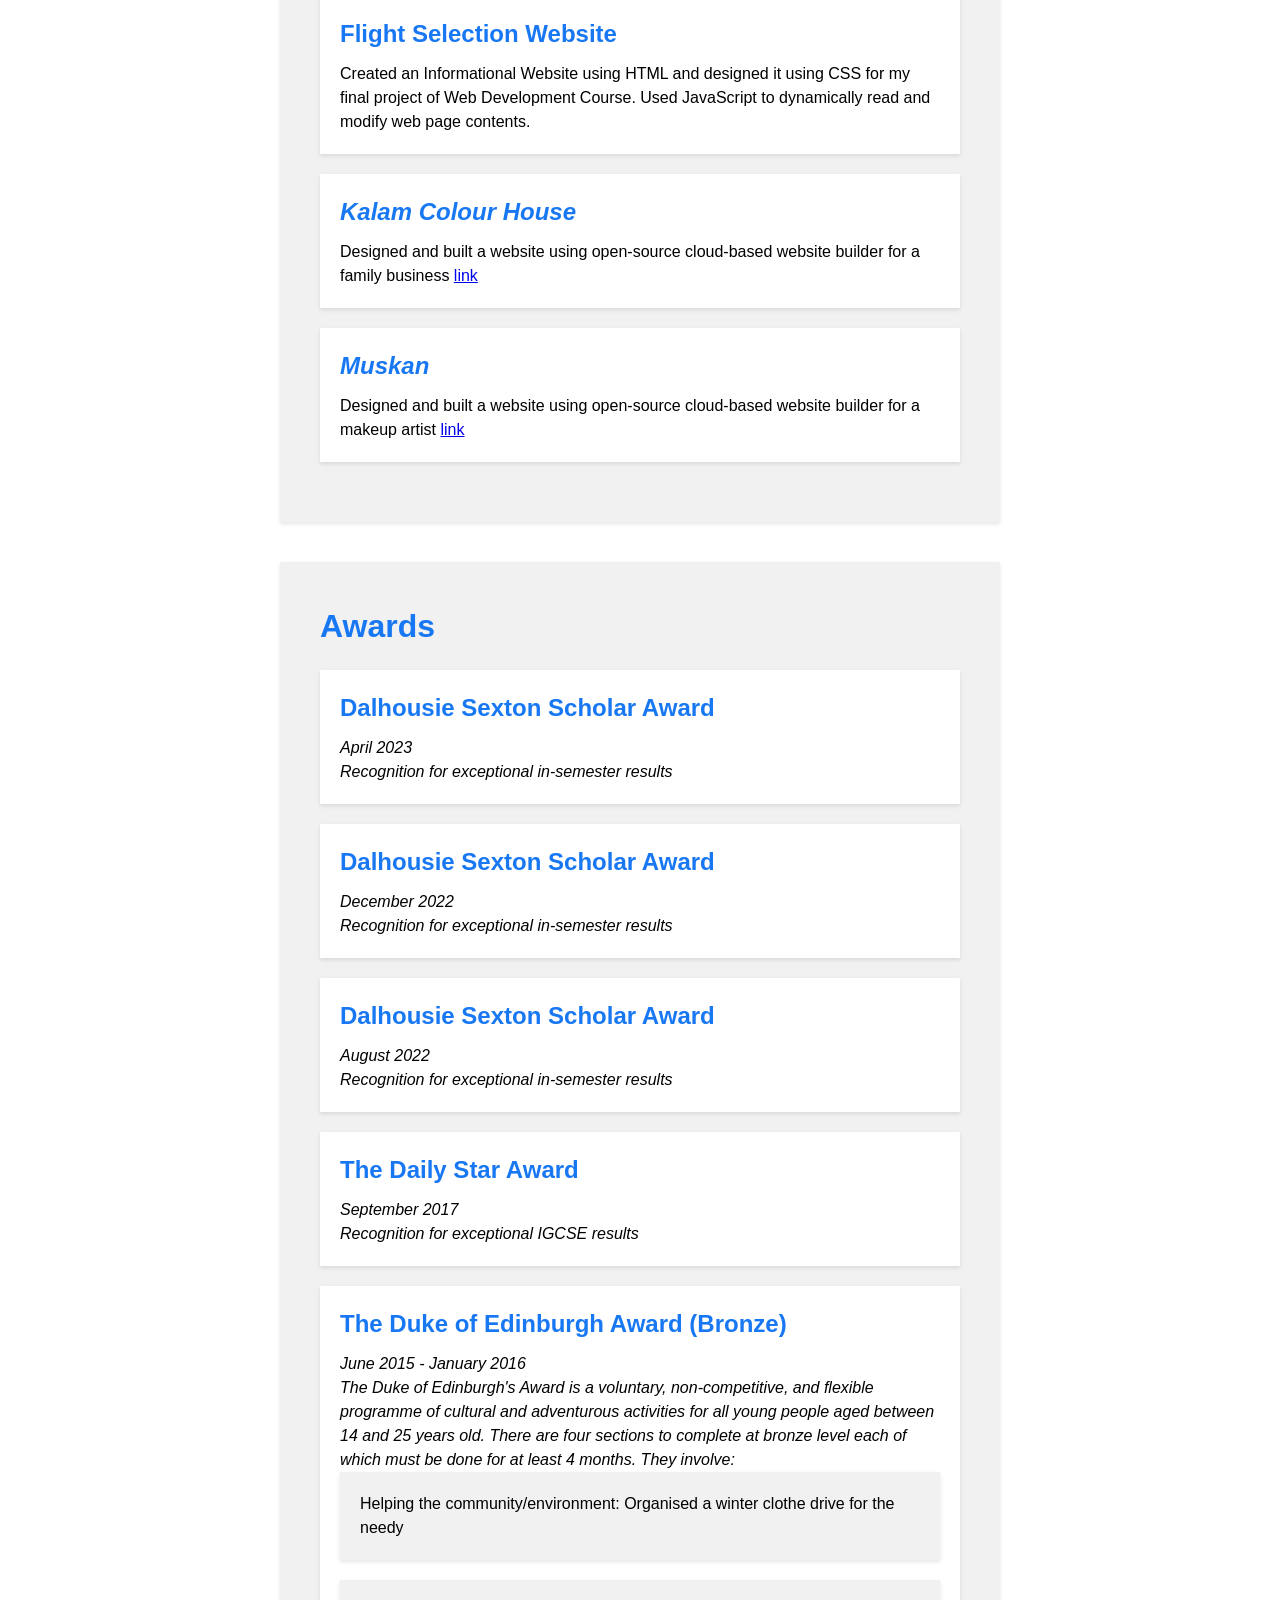
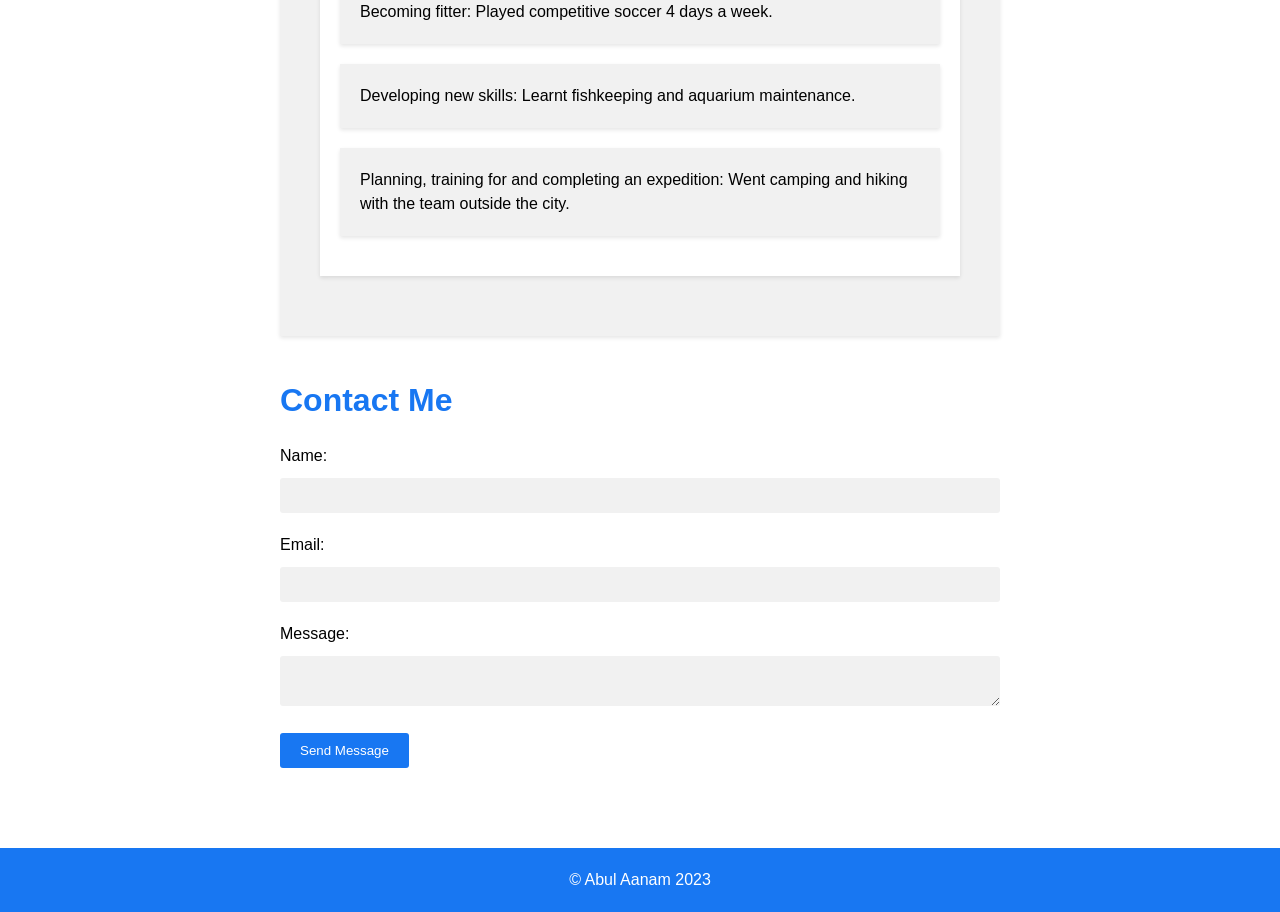
==== commit 84572947: "Update index.html" ====
--- a/index.html
+++ b/index.html
@@ -38,8 +38,8 @@
     <section id="about" class="section">
       <h2>About Me</h2>
       <ul>
-        <li><b>Technical:<b> Java, C#, C, ASP .Net , Python , Vue.js, Figma, HTML, CSS , JUnit Testing Microsoft Office , Android Studio, JavaScript, Git, Azure, Jupyter, ASEBA Studio, MySQL, JIRA</li>
-        <li><b>Interpersonal:<b> Problem-solving, Critical Thinking, Time Management, Trilingual (English,Bengali and Hindi), Team Player</li>
+        <li><b>Technical:</b>Java, C#, C, ASP .Net , Python , Vue.js, Figma, HTML, CSS , JUnit Testing Microsoft Office , Android Studio, JavaScript, Git, Azure, Jupyter, ASEBA Studio, MySQL, JIRA</li>
+        <li><b>Interpersonal:</b> Problem-solving, Critical Thinking, Time Management, Trilingual (English,Bengali and Hindi), Team Player</li>
       </ul>
     </section>
 
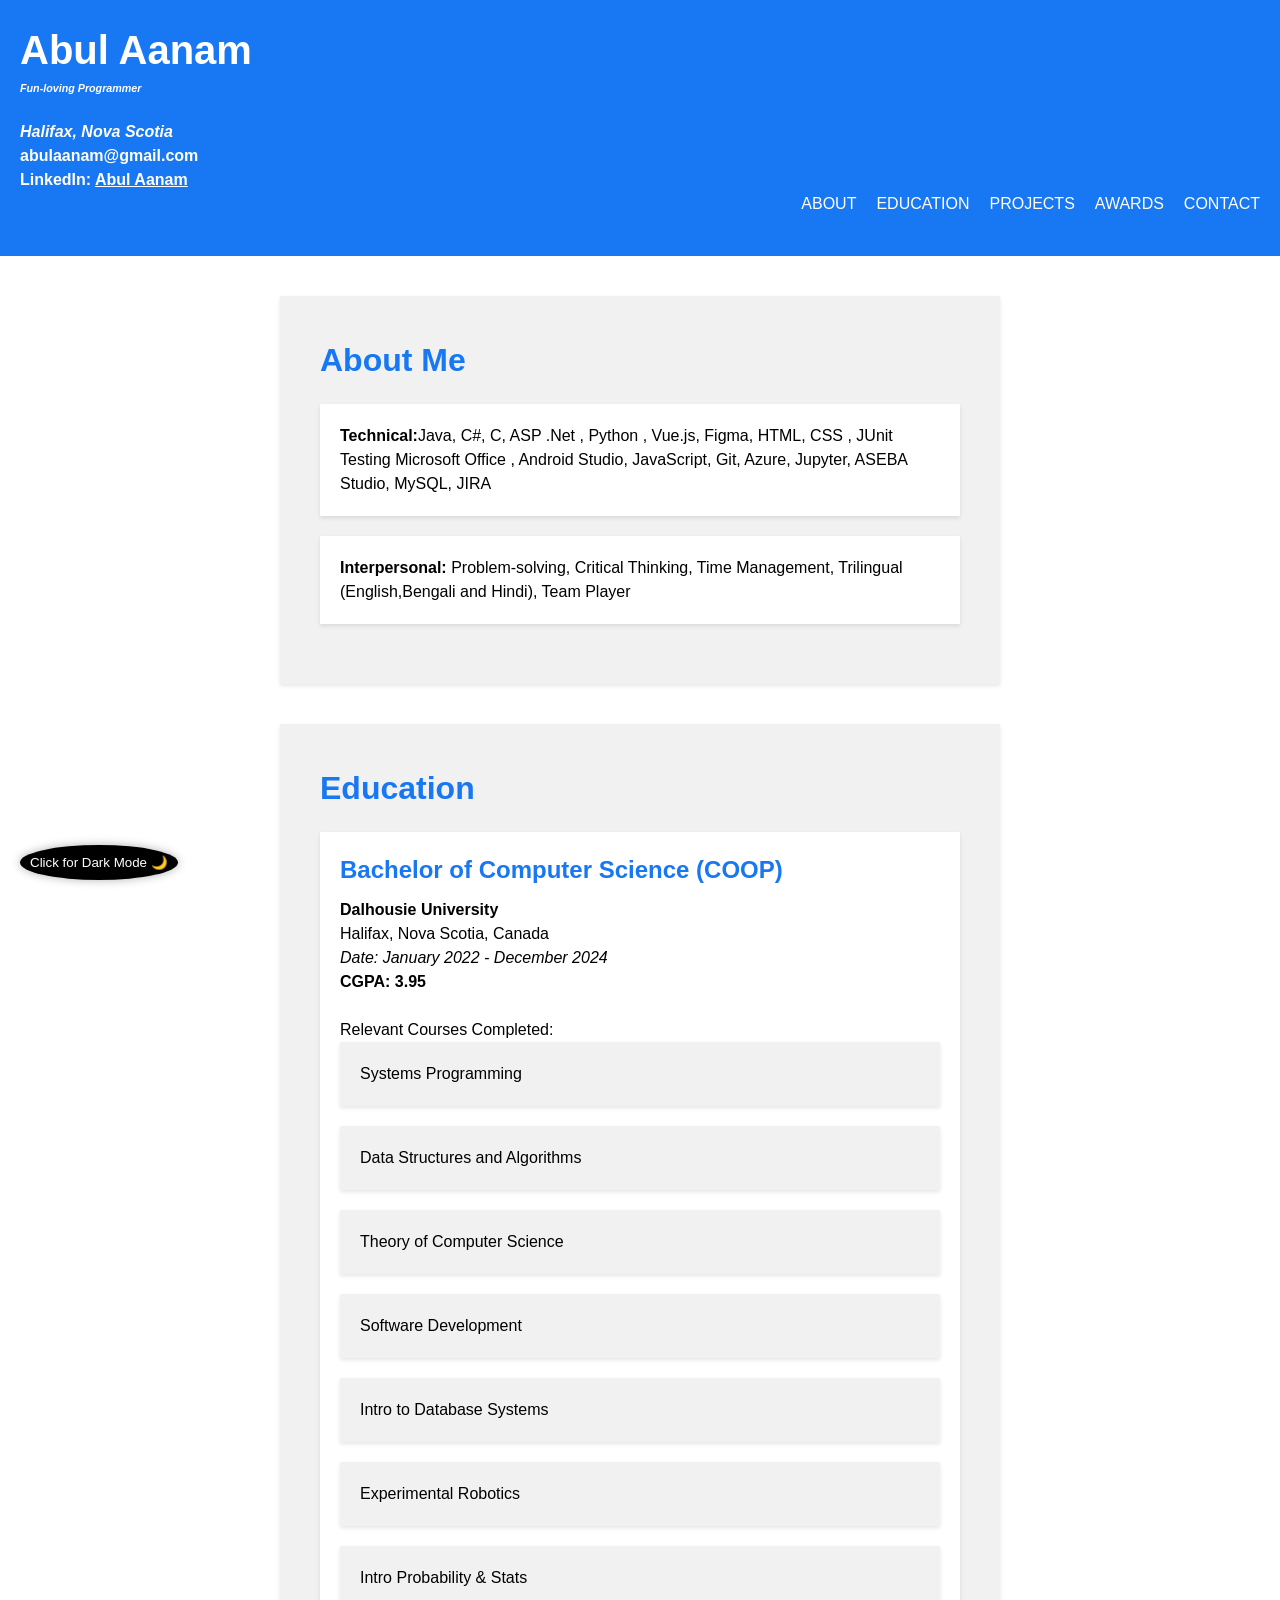
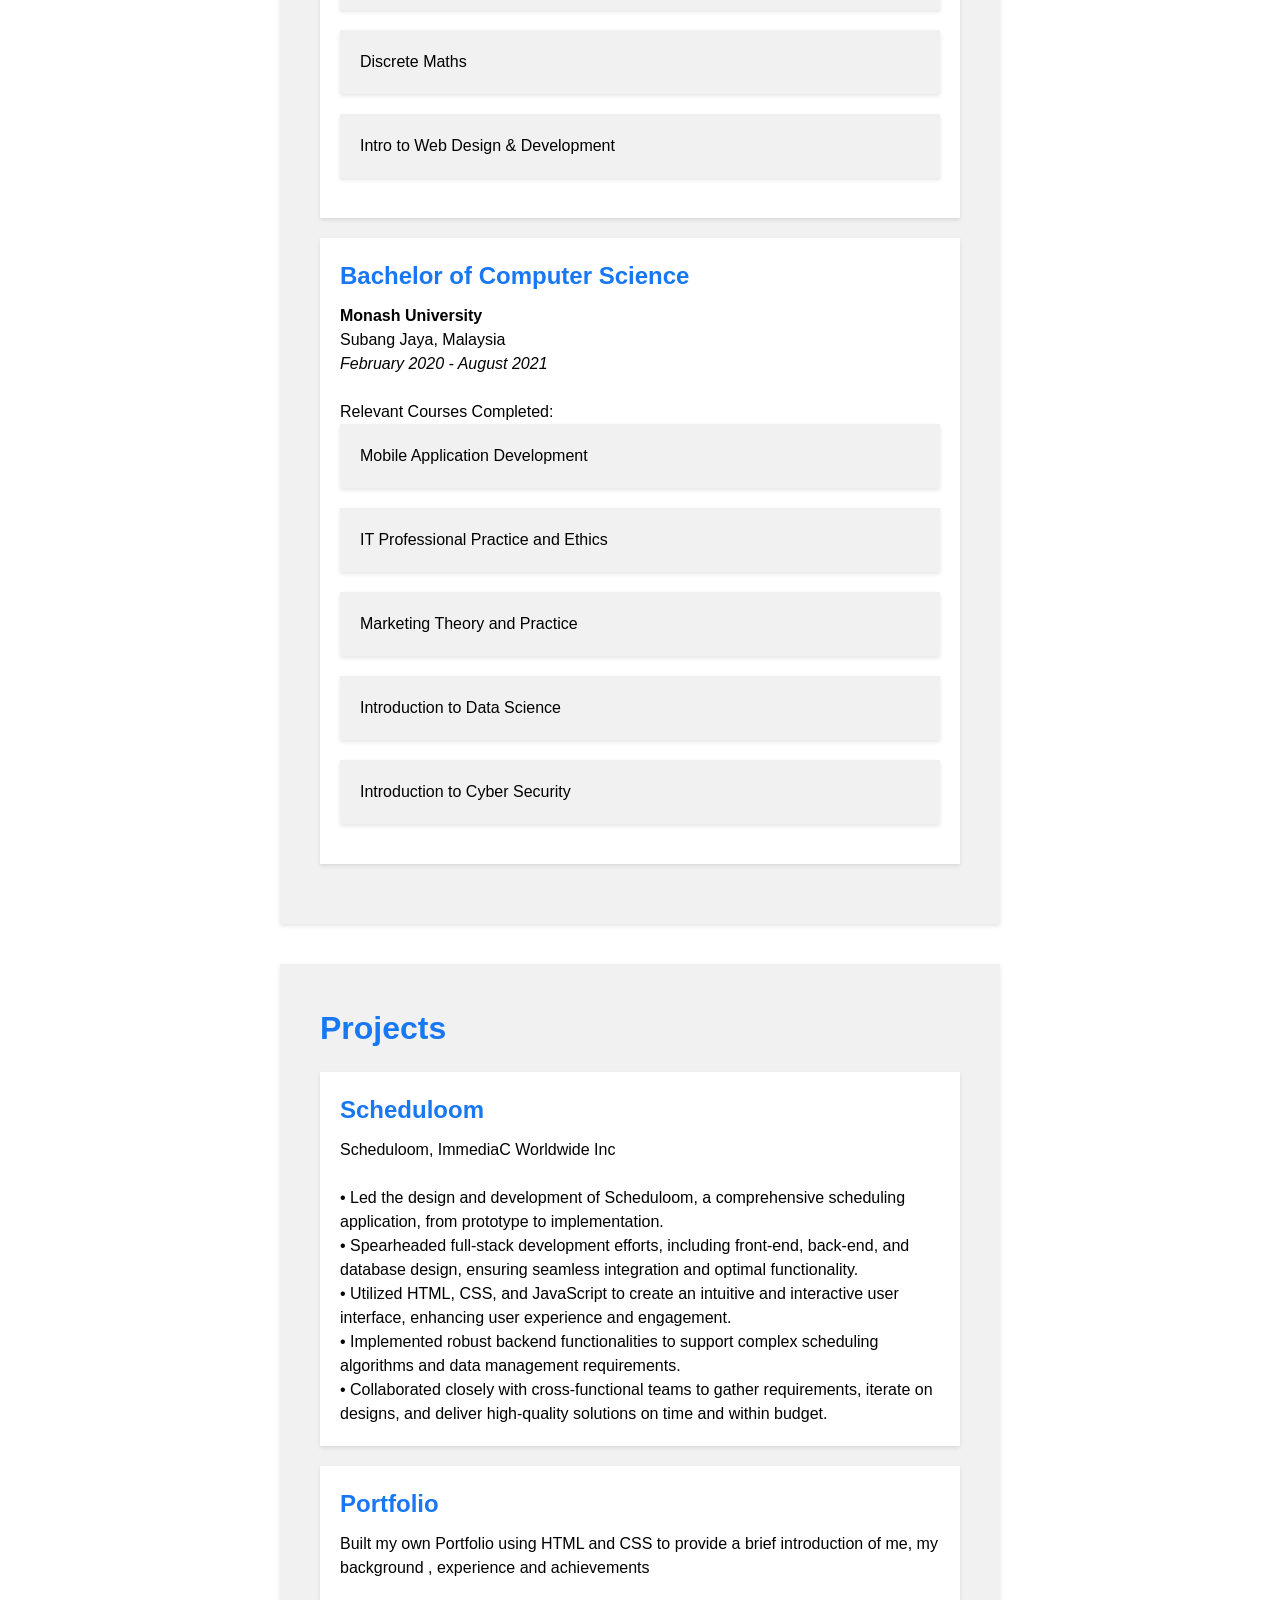
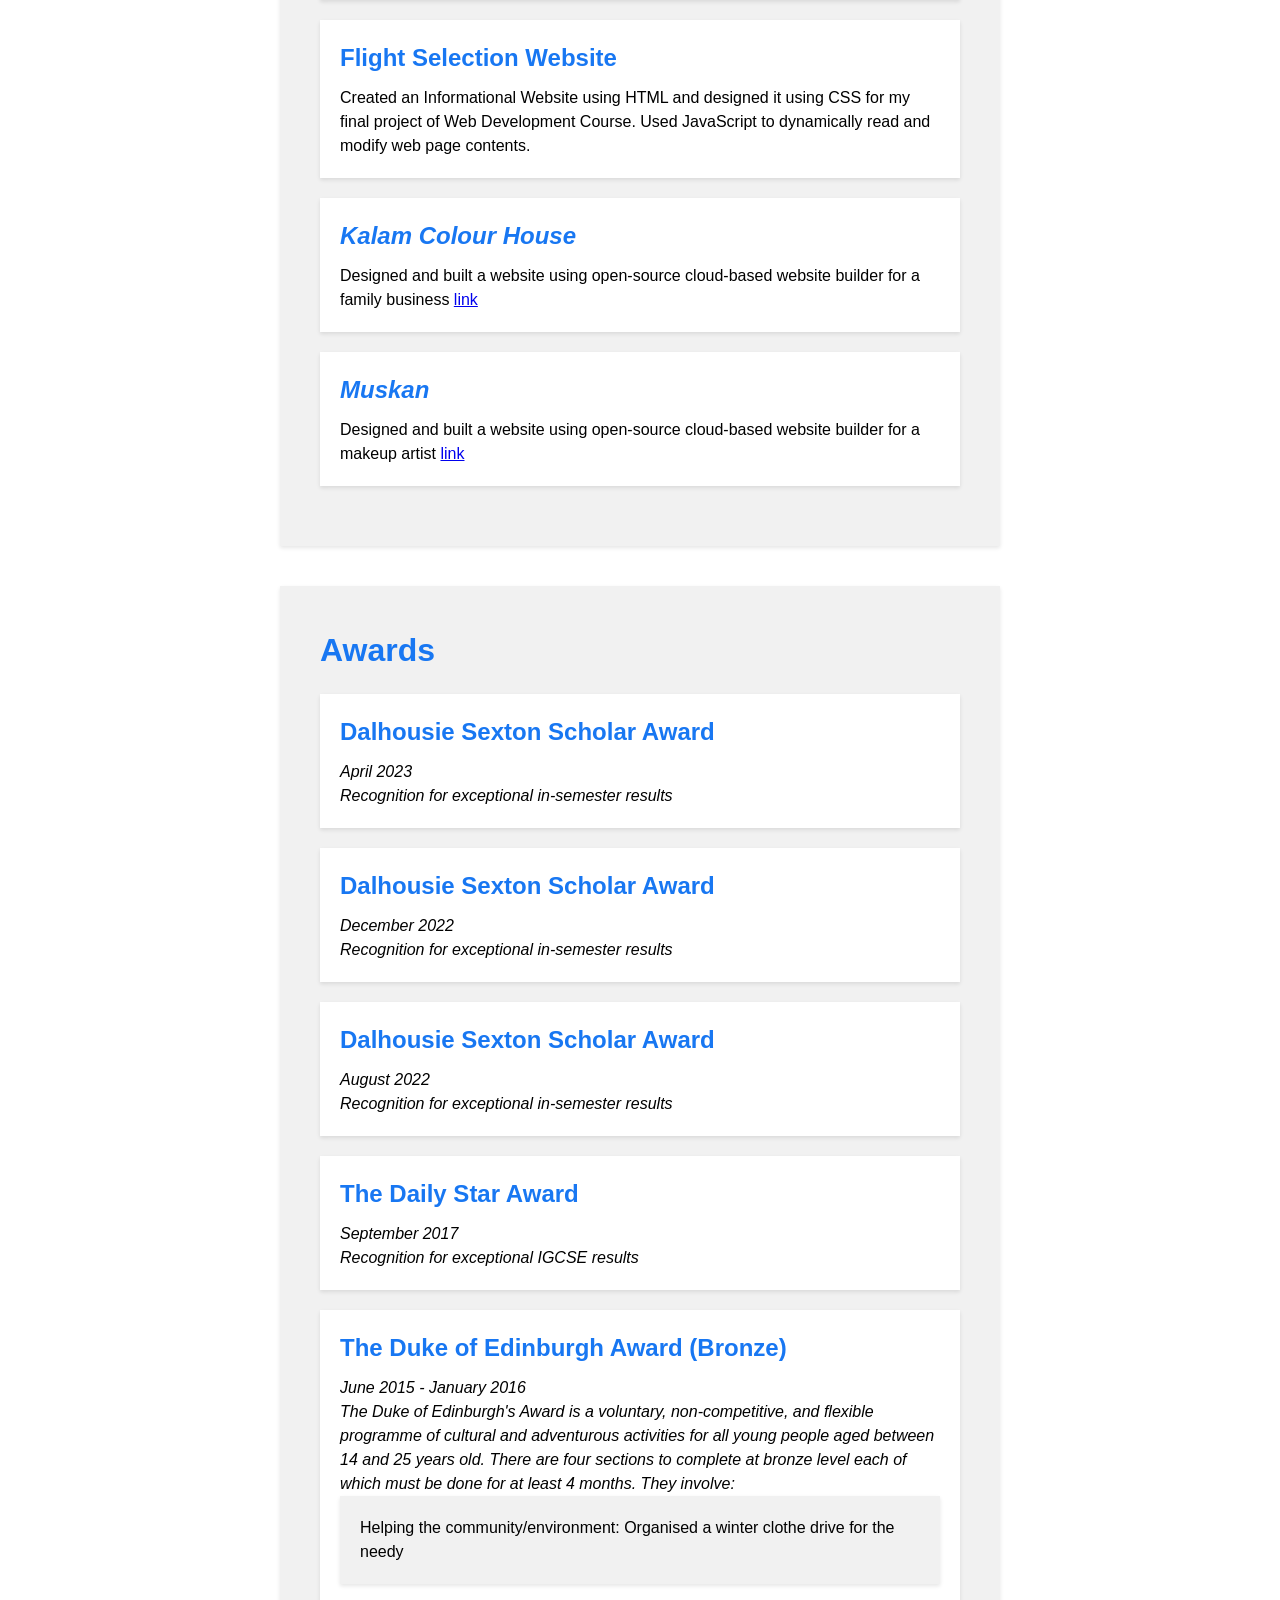
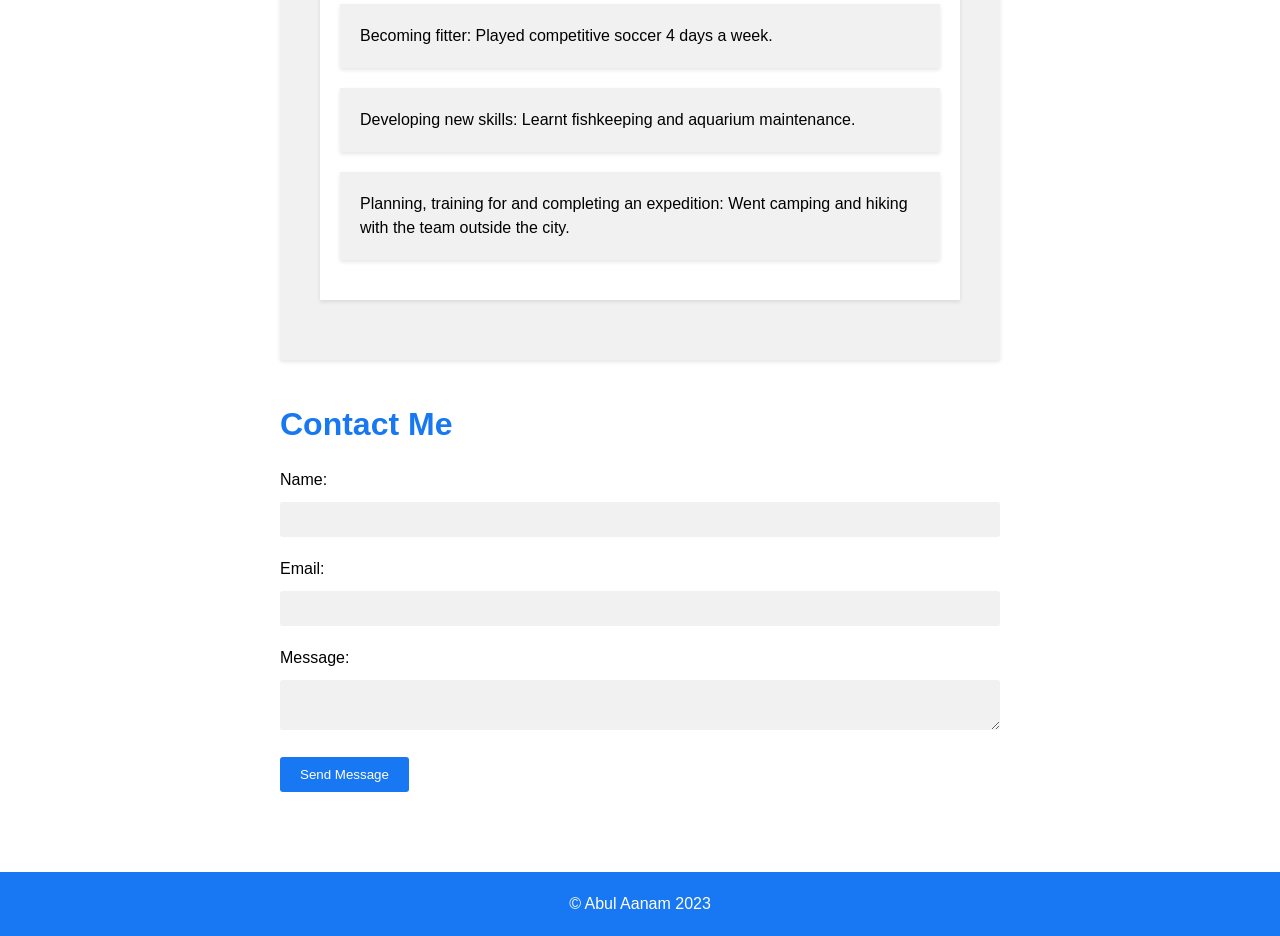
==== commit 7311cc4b: "Update index.html" ====
--- a/index.html
+++ b/index.html
@@ -99,8 +99,9 @@
       <ul>
         <li>
           <h3>Scheduloom</h3>
-          <p>Scheduloom, ImmediaC Worldwide Inc 
+          <p>Scheduloom, ImmediaC Worldwide Inc <br>
             <p>
+              <br>
               • Led the design and development of Scheduloom, a comprehensive scheduling application,
                 from prototype to implementation. <br>
               • Spearheaded full-stack development efforts, including front-end, back-end, and database
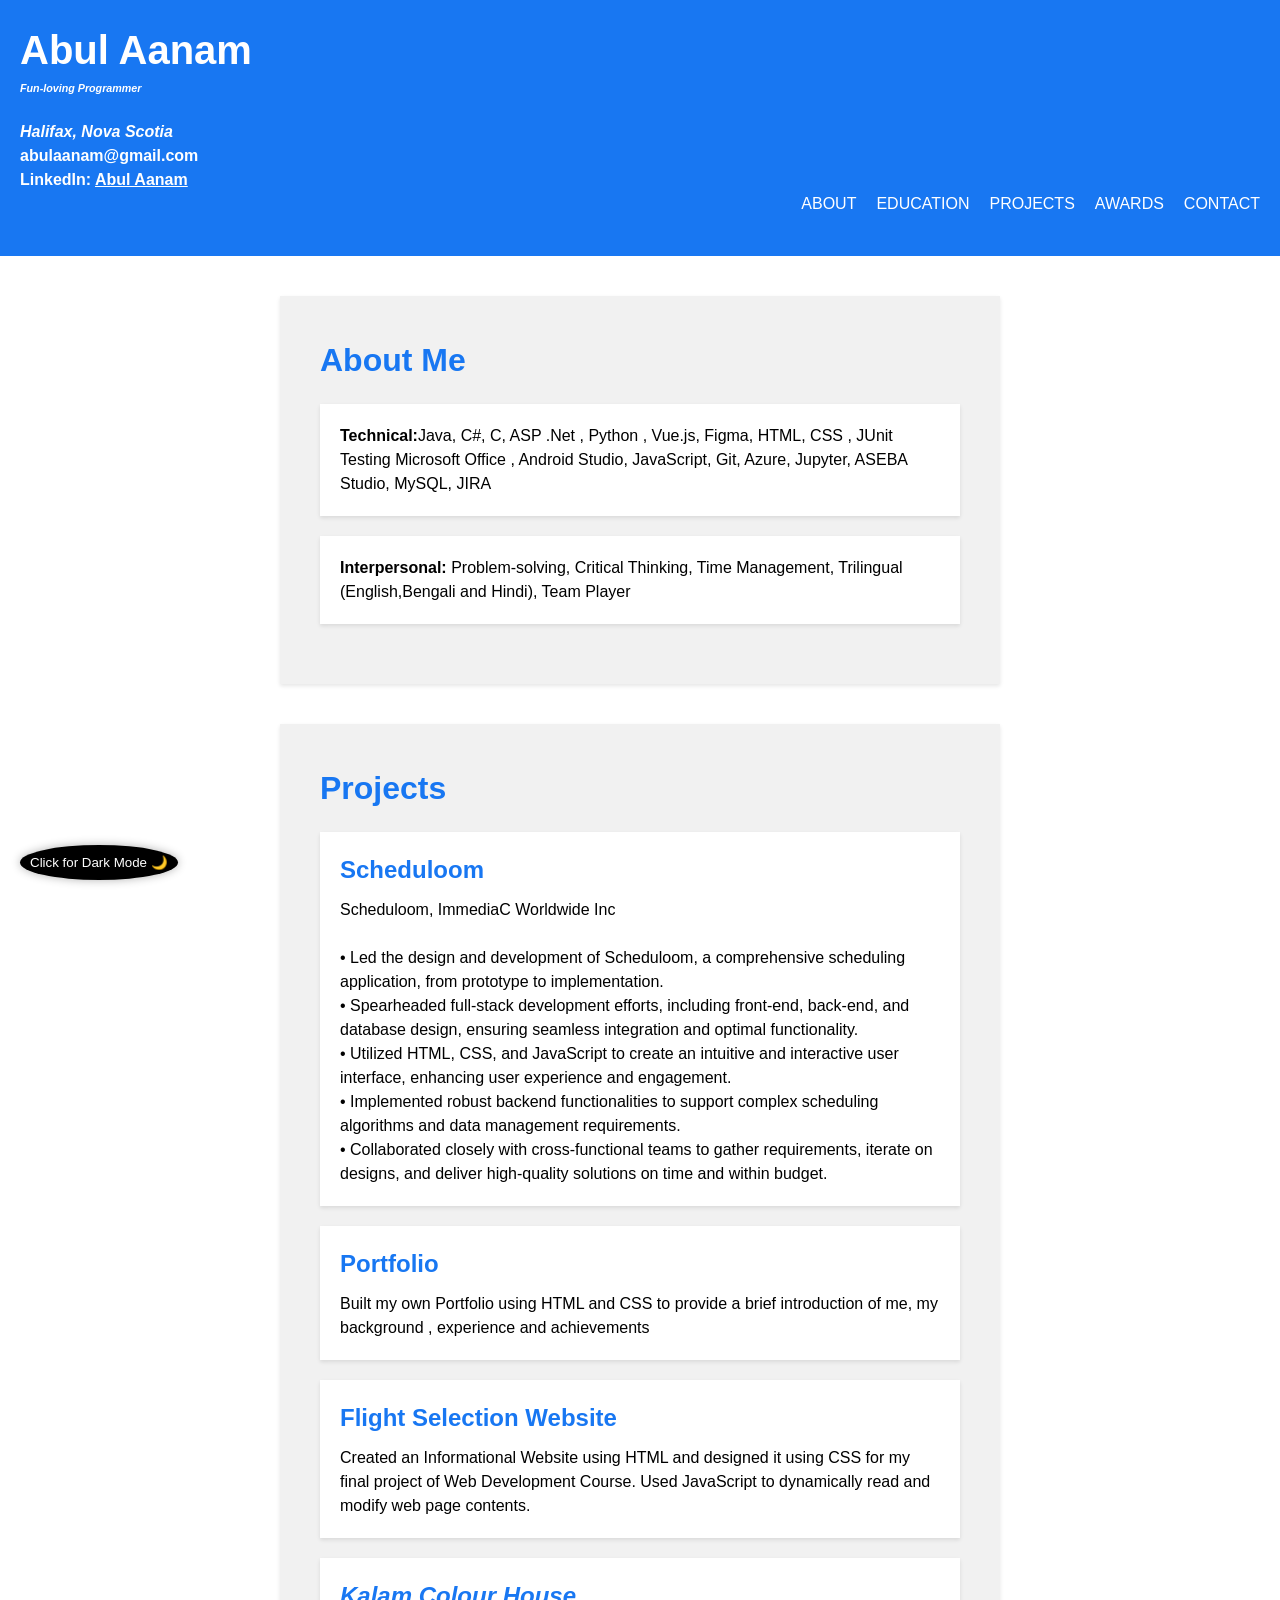
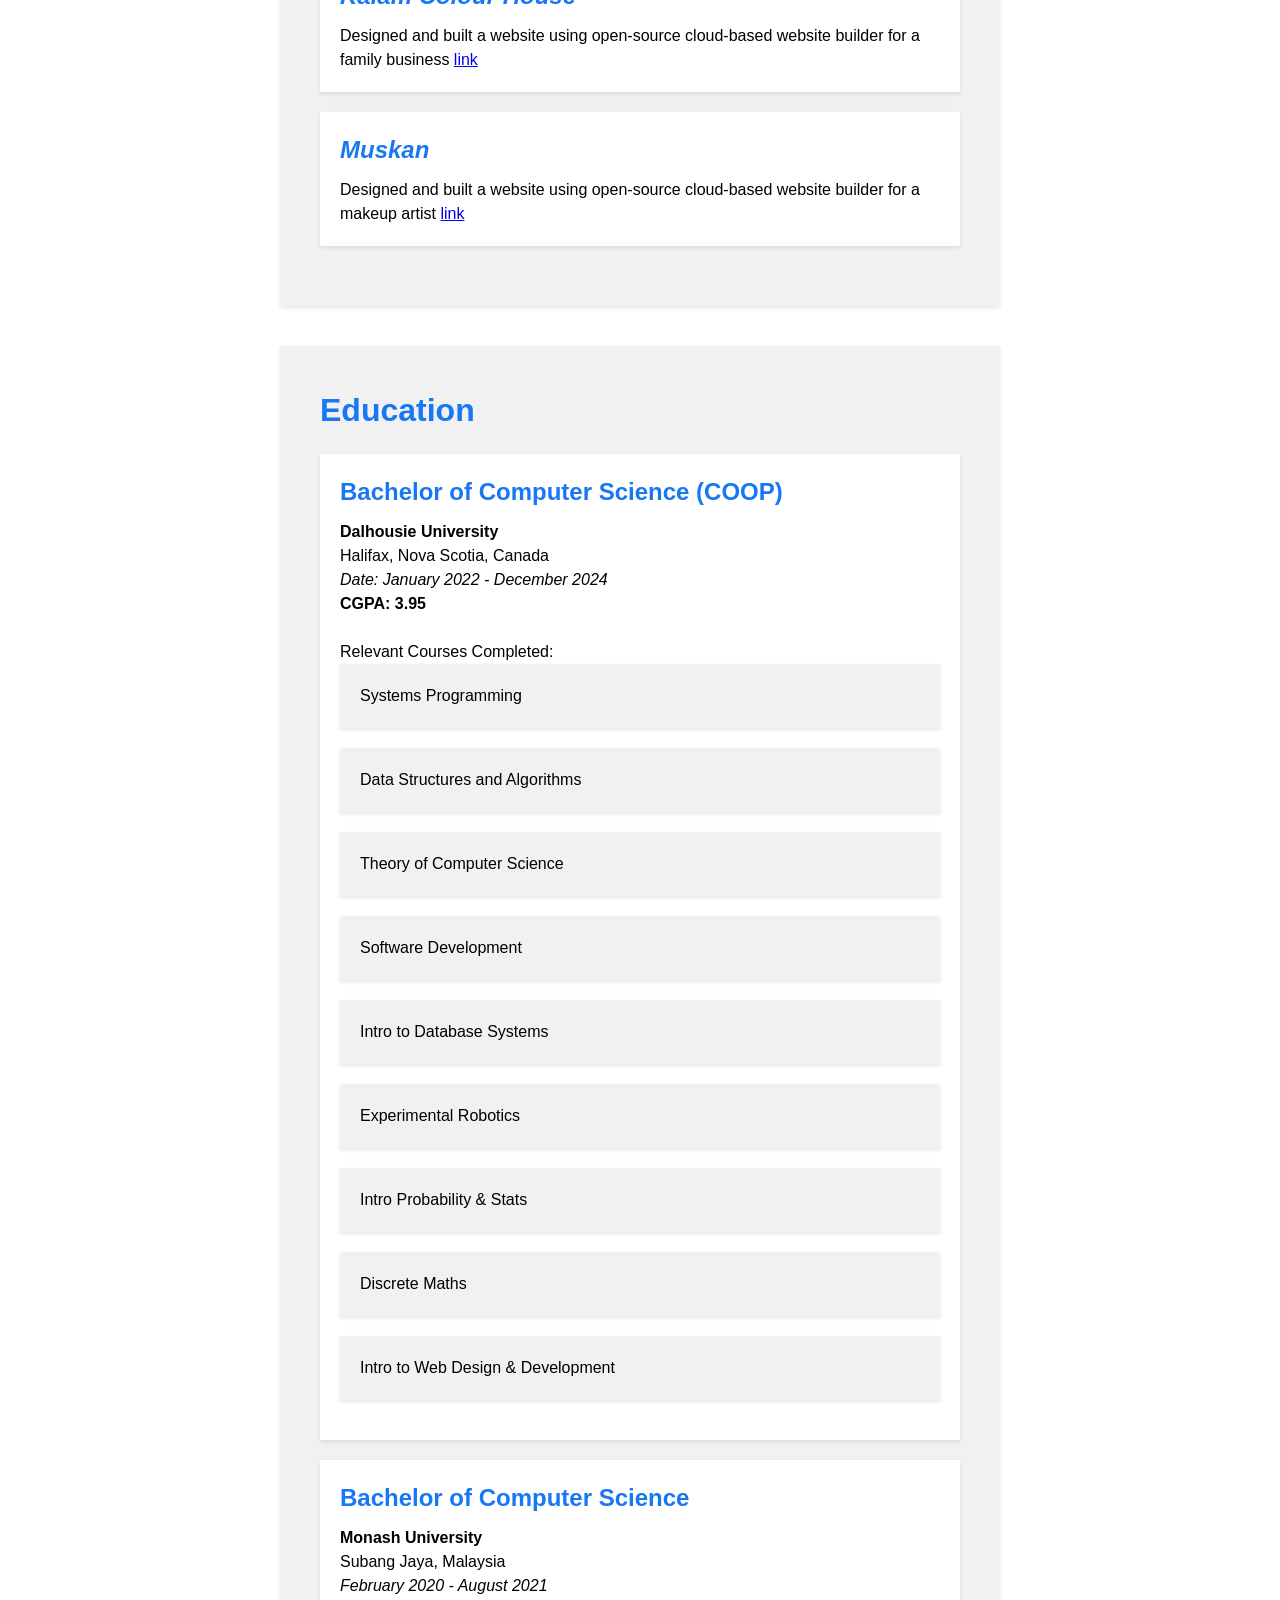
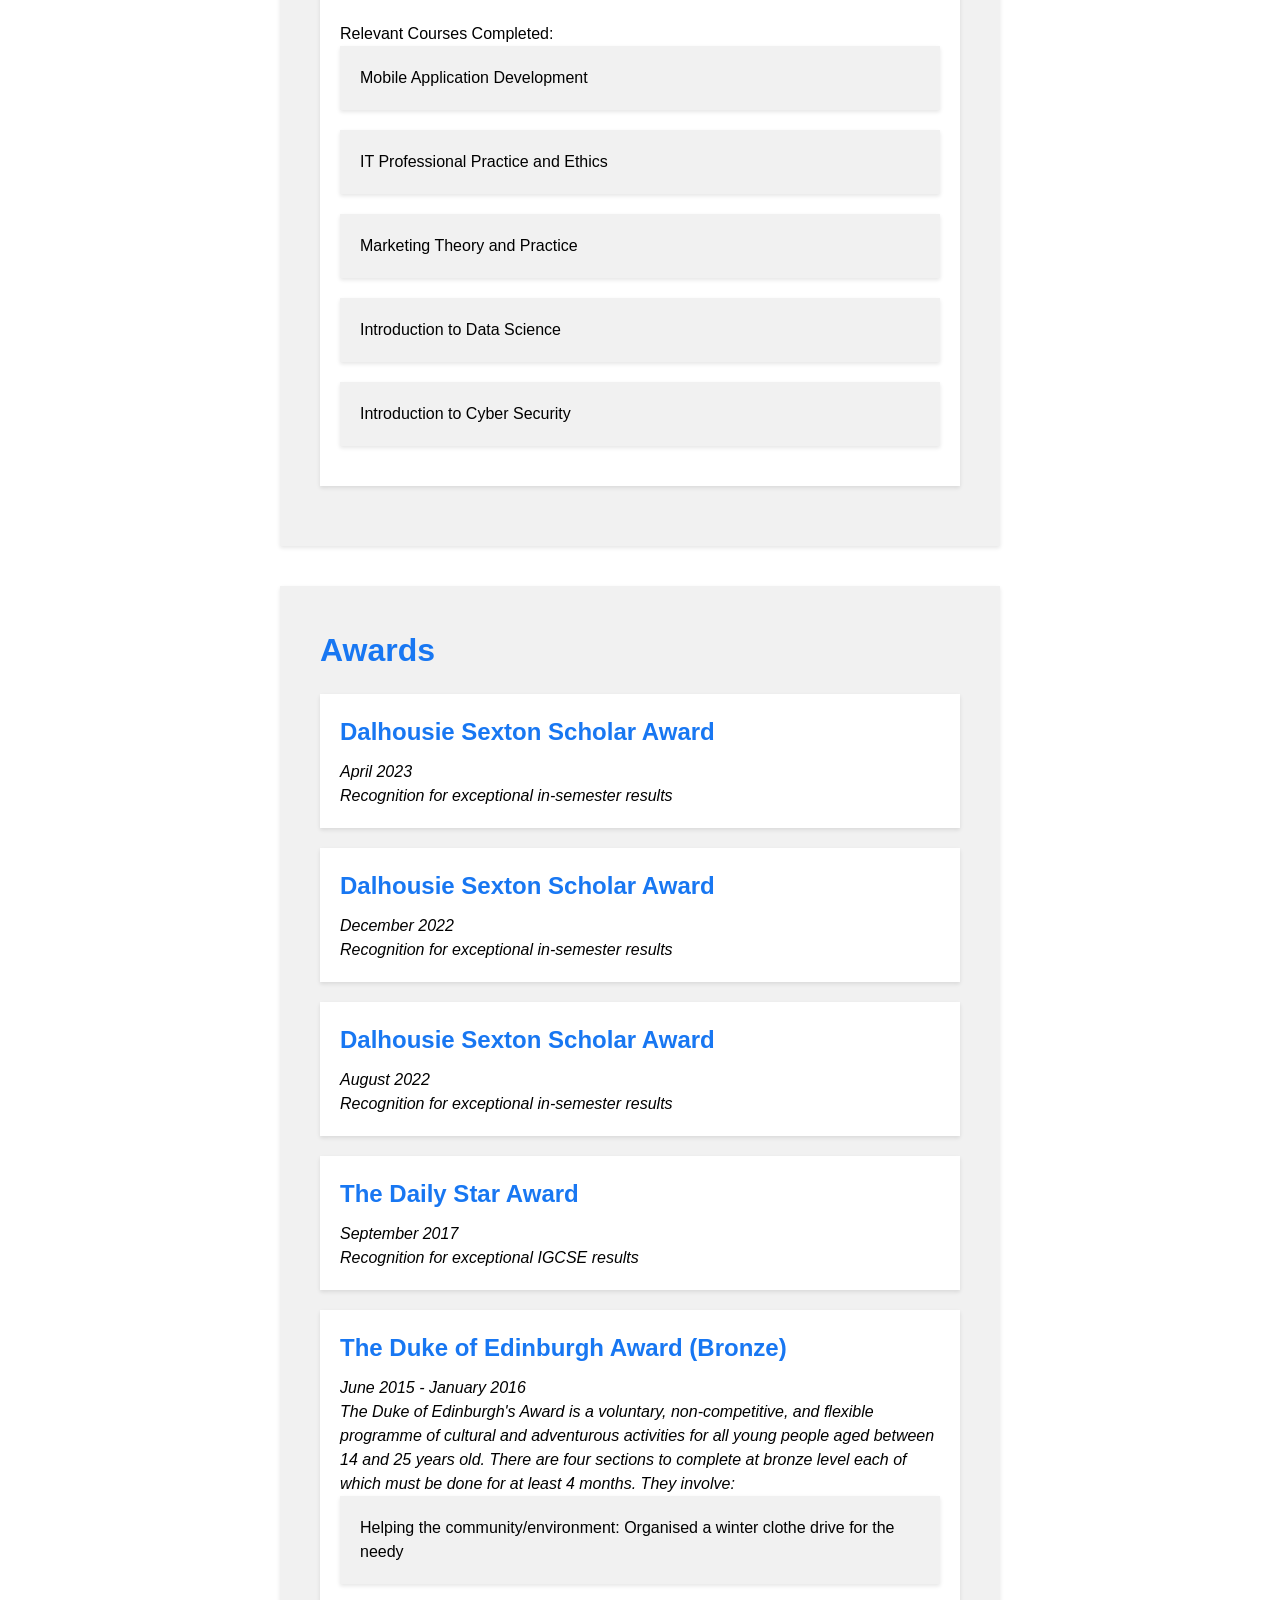
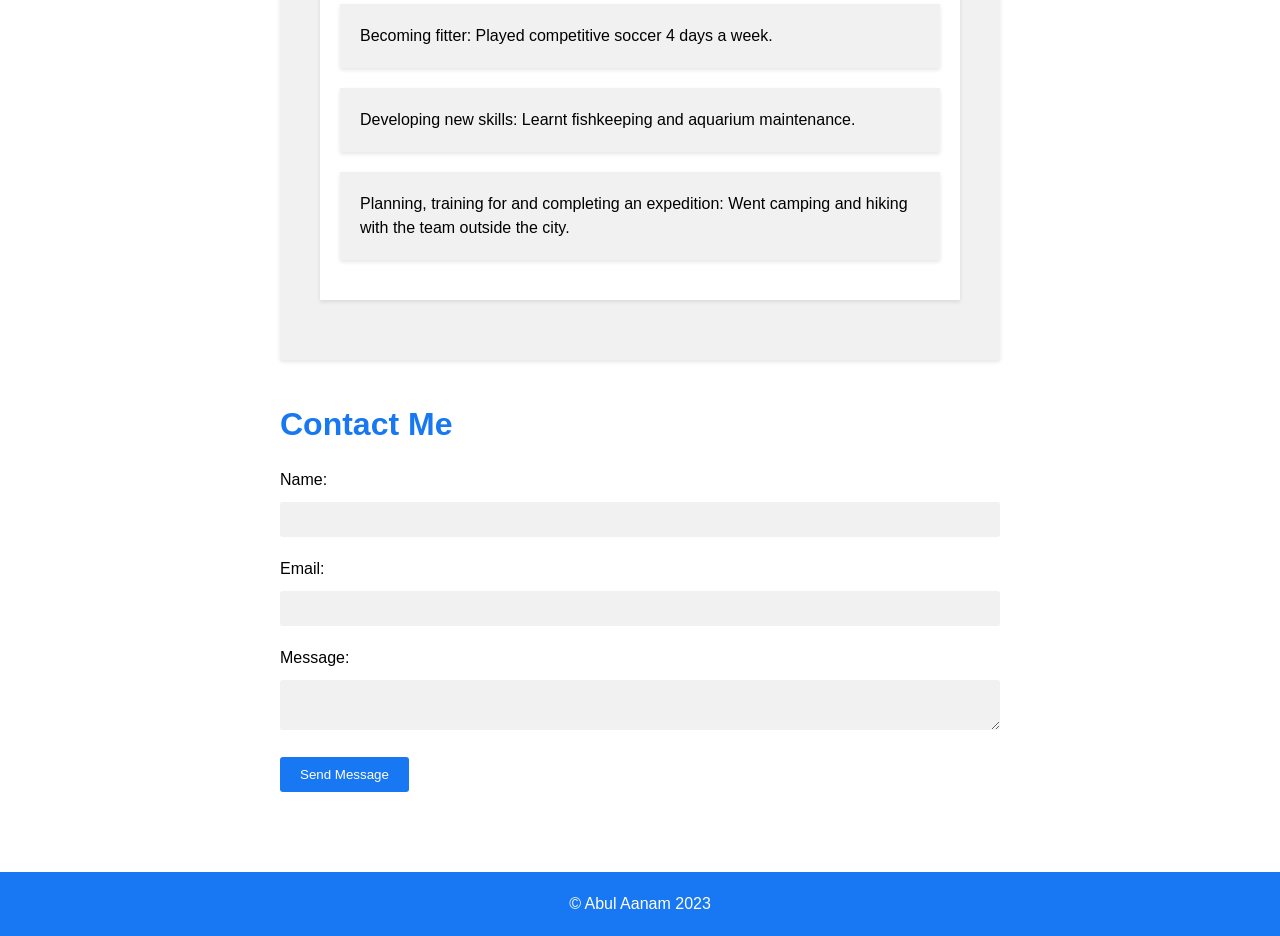
==== commit e6941306: "Update index.html" ====
--- a/index.html
+++ b/index.html
@@ -40,6 +40,53 @@
       <ul>
         <li><b>Technical:</b>Java, C#, C, ASP .Net , Python , Vue.js, Figma, HTML, CSS , JUnit Testing Microsoft Office , Android Studio, JavaScript, Git, Azure, Jupyter, ASEBA Studio, MySQL, JIRA</li>
         <li><b>Interpersonal:</b> Problem-solving, Critical Thinking, Time Management, Trilingual (English,Bengali and Hindi), Team Player</li>
+      </ul>
+    </section>
+
+    <section id="projects" class="section">
+      <h2>Projects</h2>
+      <ul>
+        <li>
+          <h3>Scheduloom</h3>
+          <p>Scheduloom, ImmediaC Worldwide Inc <br>
+            <br>
+            <p>
+              • Led the design and development of Scheduloom, a comprehensive scheduling application,
+                from prototype to implementation. <br>
+              • Spearheaded full-stack development efforts, including front-end, back-end, and database
+                design, ensuring seamless integration and optimal functionality.<br>
+              • Utilized HTML, CSS, and JavaScript to create an intuitive and interactive user interface,
+                enhancing user experience and engagement.<br>
+              • Implemented robust backend functionalities to support complex scheduling algorithms
+                and data management requirements.<br>
+              • Collaborated closely with cross-functional teams to gather requirements, iterate on
+                designs, and deliver high-quality solutions on time and within budget.<br>
+            </p>
+          </p>
+        </li>
+        
+        <li>
+          <h3>Portfolio</h3>
+          <p>Built my own Portfolio using HTML and CSS to provide a brief introduction of me, my background , experience and achievements </p>
+        </li>
+        
+        <li>
+          <h3>Flight Selection Website</h3>
+          <p>Created an Informational Website using HTML and designed it using CSS for my final project of Web Development Course. Used JavaScript to dynamically read and modify web page contents.</p>
+        </li>
+
+        <li>
+          <h3><em>Kalam Colour House</em></h3>
+          <p>Designed and built a website using open-source cloud-based website builder for a family business <a href="https://abulaanam.wixsite.com/kalamcolourhouse">link</a></p>
+        </li>
+
+        <li>
+          <h3><em>Muskan</em></h3>
+          <p>Designed and built a website using open-source cloud-based website builder for a makeup artist <a href="https://aarthmuskan.wixsite.com/website">link</a></p>
+
+        </li>
+
+
       </ul>
     </section>
 
@@ -94,53 +141,6 @@
       </ul>
     </section>
 
-    <section id="projects" class="section">
-      <h2>Projects</h2>
-      <ul>
-        <li>
-          <h3>Scheduloom</h3>
-          <p>Scheduloom, ImmediaC Worldwide Inc <br>
-            <p>
-              <br>
-              • Led the design and development of Scheduloom, a comprehensive scheduling application,
-                from prototype to implementation. <br>
-              • Spearheaded full-stack development efforts, including front-end, back-end, and database
-                design, ensuring seamless integration and optimal functionality.<br>
-              • Utilized HTML, CSS, and JavaScript to create an intuitive and interactive user interface,
-                enhancing user experience and engagement.<br>
-              • Implemented robust backend functionalities to support complex scheduling algorithms
-                and data management requirements.<br>
-              • Collaborated closely with cross-functional teams to gather requirements, iterate on
-                designs, and deliver high-quality solutions on time and within budget.<br>
-            </p>
-          </p>
-        </li>
-        
-        <li>
-          <h3>Portfolio</h3>
-          <p>Built my own Portfolio using HTML and CSS to provide a brief introduction of me, my background , experience and achievements </p>
-        </li>
-        
-        <li>
-          <h3>Flight Selection Website</h3>
-          <p>Created an Informational Website using HTML and designed it using CSS for my final project of Web Development Course. Used JavaScript to dynamically read and modify web page contents.</p>
-        </li>
-
-        <li>
-          <h3><em>Kalam Colour House</em></h3>
-          <p>Designed and built a website using open-source cloud-based website builder for a family business <a href="https://abulaanam.wixsite.com/kalamcolourhouse">link</a></p>
-        </li>
-
-        <li>
-          <h3><em>Muskan</em></h3>
-          <p>Designed and built a website using open-source cloud-based website builder for a makeup artist <a href="https://aarthmuskan.wixsite.com/website">link</a></p>
-
-        </li>
-
-
-      </ul>
-    </section>
-
 
     <section id="awards" class="section">
 
